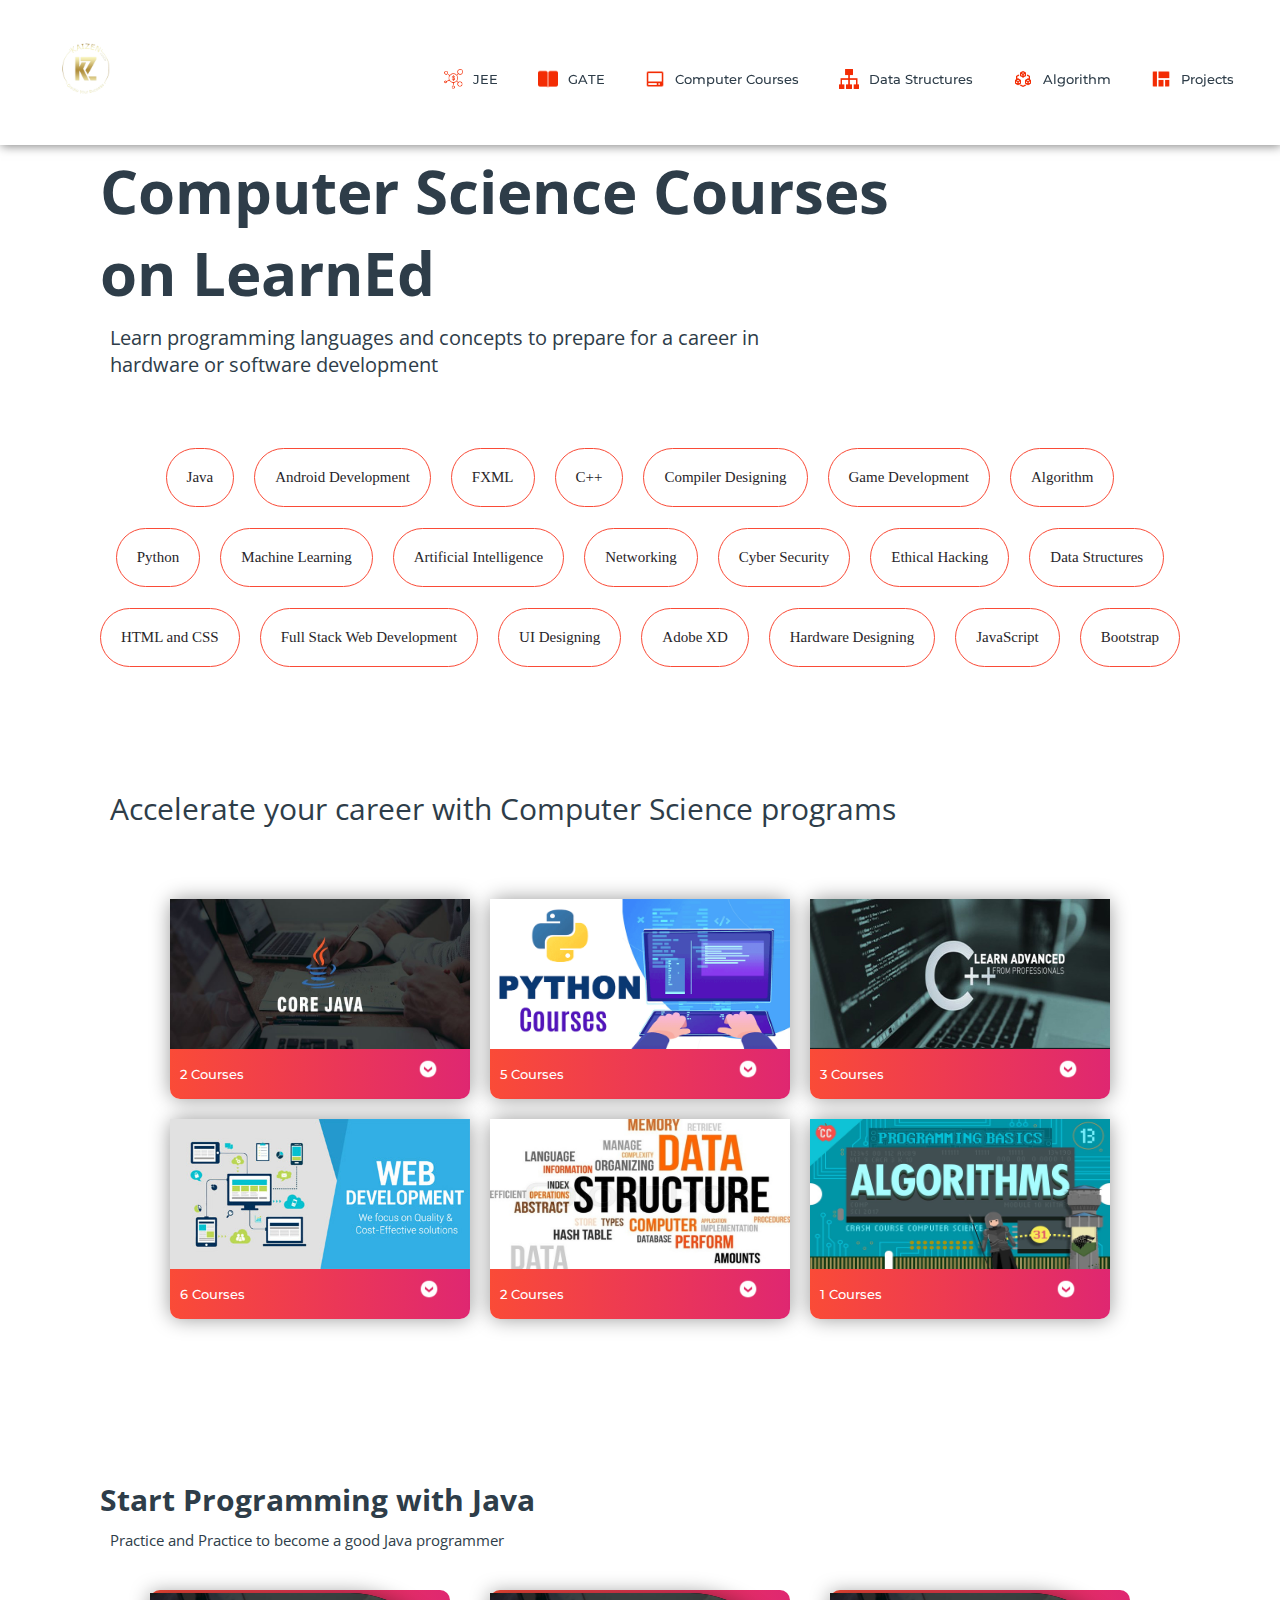
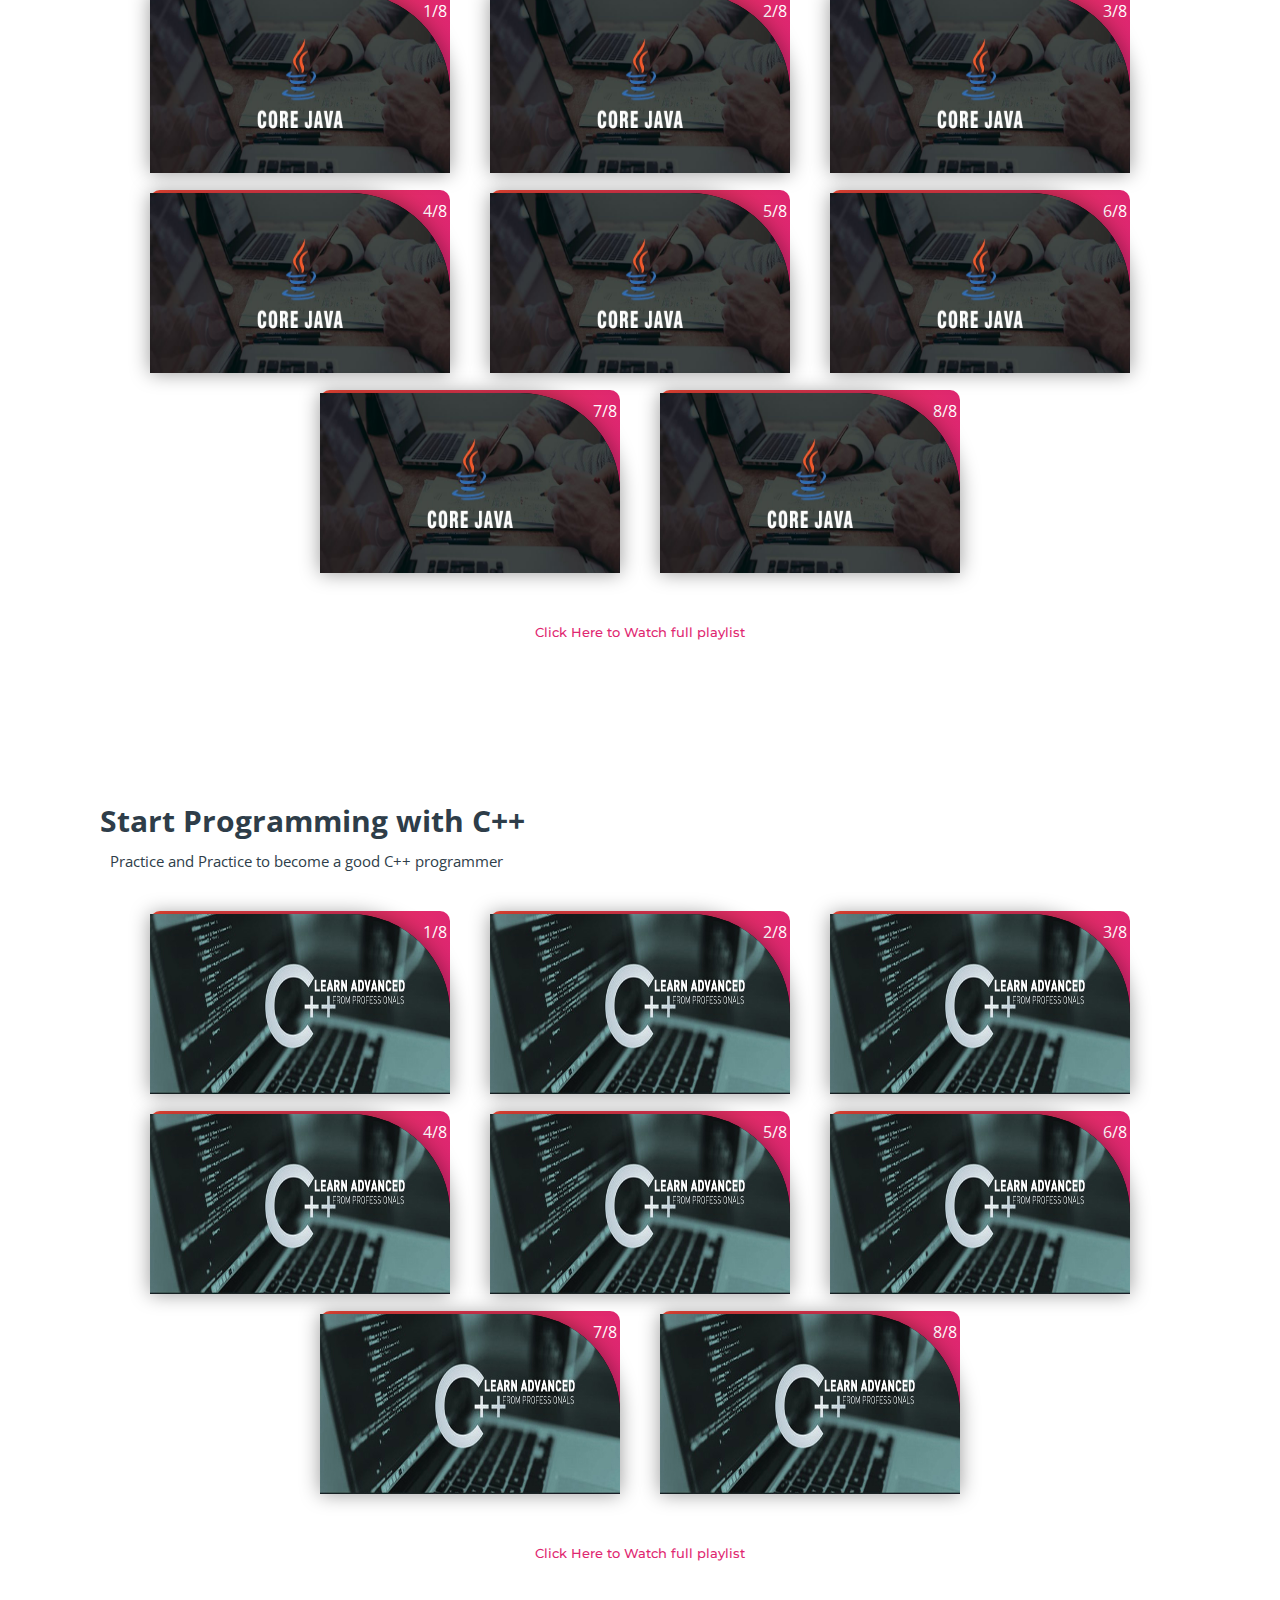
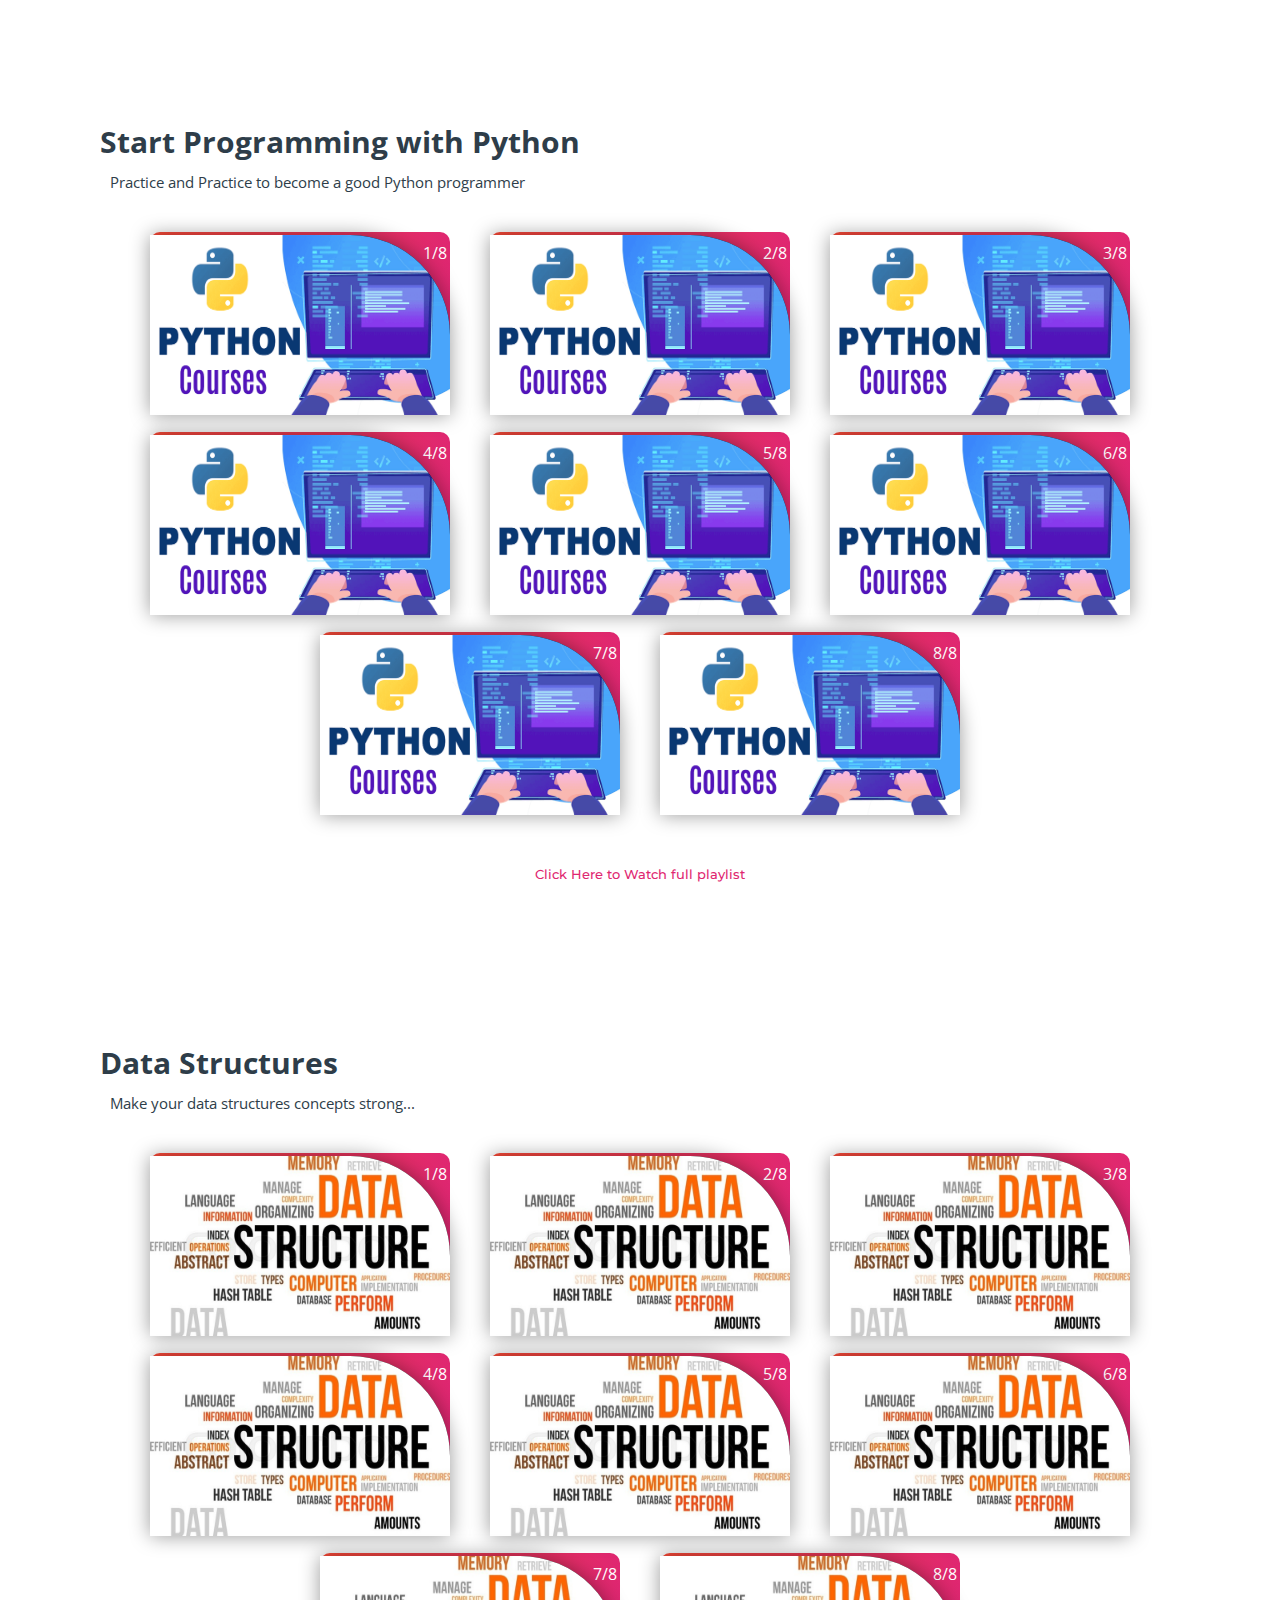
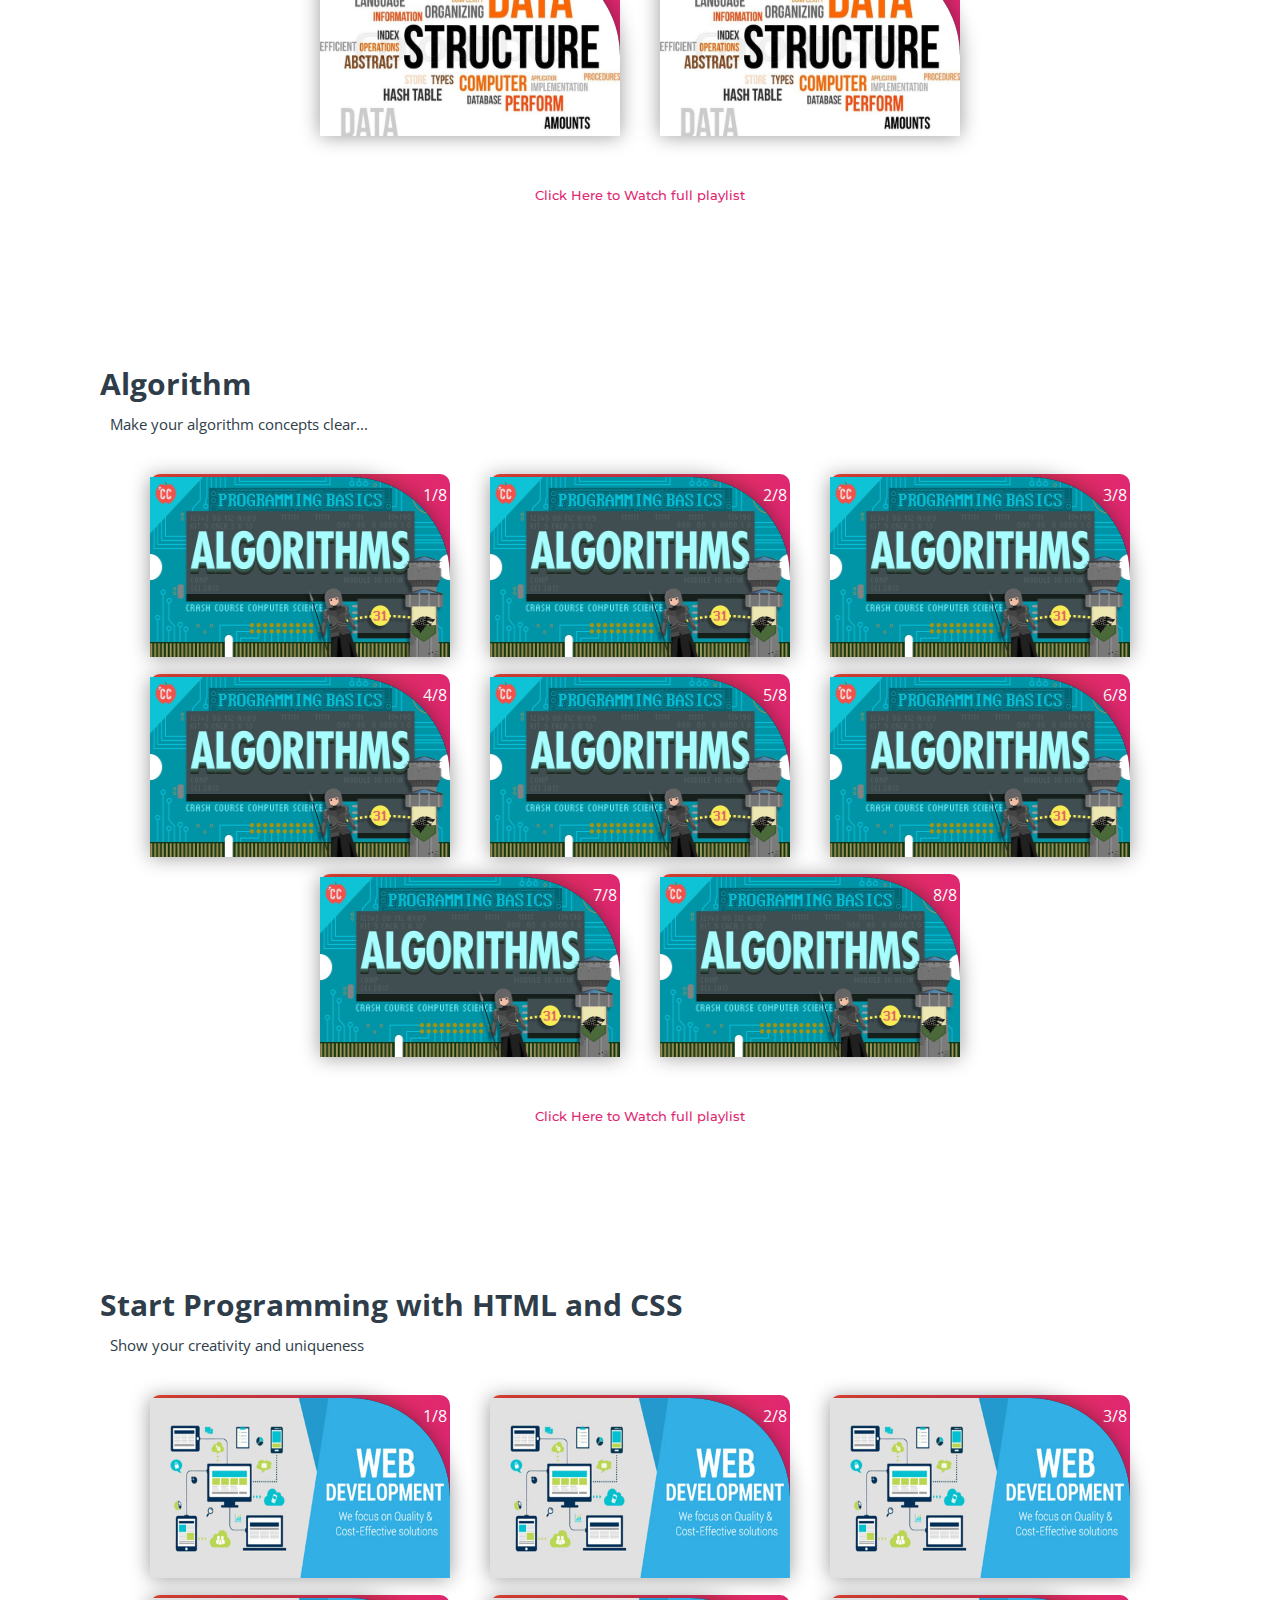
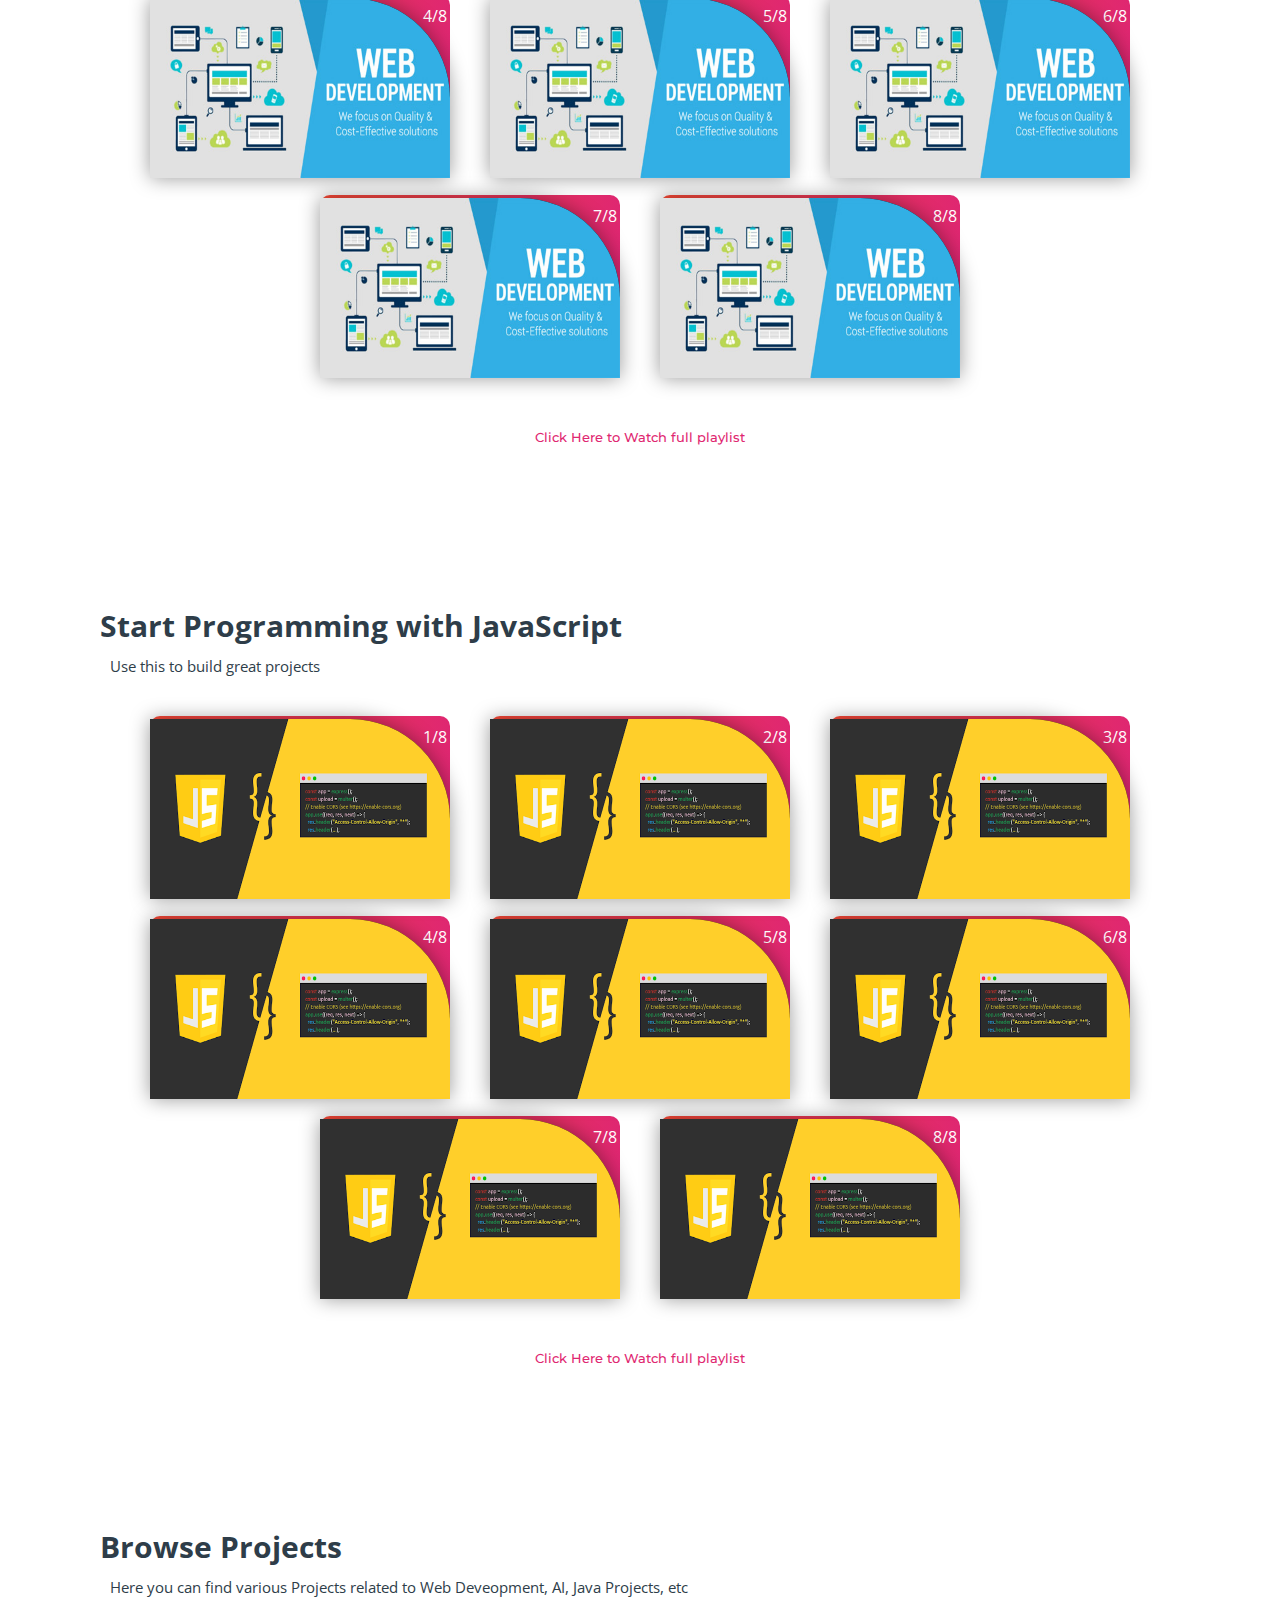
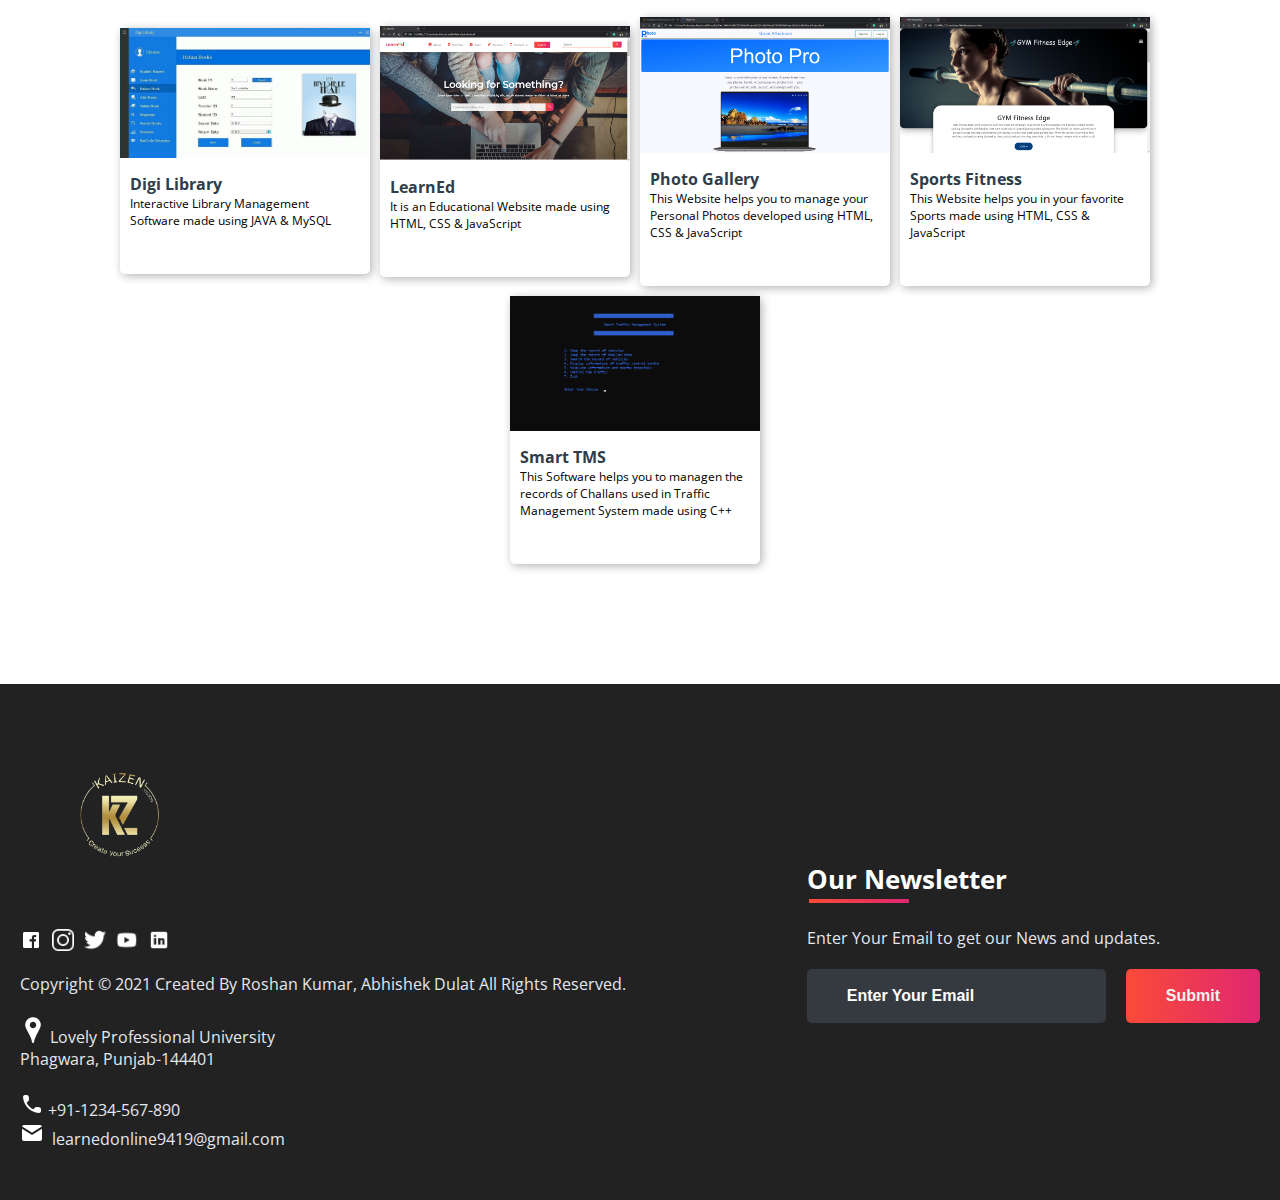
==== subjects/computer_courses.html @ 7136ec84 "initial commit" ====
<!DOCTYPE html>
<html>
<head>
	<link rel="shortcut icon" type="png" href="../images/icon/favicon.png">
	<title>Computer Science Courses on LearnEd</title>
	<link rel="stylesheet" type="text/css" href="subjects.css">
	<script type="text/javascript" src="../script.js"></script>
</head>
<body>
	
<!-- NAVIGATION -->
	<header>
		<div class="nav" id="nav">
			<div id="learned-logo">
			<a href="../index.html"><img src="../images/icon/logo.png" style="width: 120px;"></a></div>
			<div class="switch-tab" id="switch-tab" onclick="switchTAB()"><img src="../images/icon/menu.png"></div>
			<ul id="list-switch">
				<li><a href="jee.html"><img src="../images/courses/d1.png" class="icon">JEE</a></li>
				<li><a href="gate.html"><img src="../images/courses/paper.png" class="icon">GATE</a></li>
				<li><a href="#"><img src="../images/courses/computer.png" class="icon">Computer Courses</a></li>
				<li><a href="#data"><img src="../images/courses/data.png" class="icon">Data Structures</a></li>
				<li><a href="#algo"><img src="../images/courses/algo.png" class="icon">Algorithm</a></li>
				<li><a href="#projects"><img src="../images/courses/projects.png" class="icon">Projects</a></li>
			</ul>
			<div class="search" id="search-switch">
				<input type="search" placeholder="Search" class="srch"><button id="srchbtn"><img src="../images/icon/search.png"></button>
			</div>
		</div>
	</header>
	

<!-- MAIN Heading of Page -->
	<div class="title">
		<span>Computer Science Courses<br>on LearnEd</span>
		<div class="shortdesc">
			<p>Learn programming languages and concepts to prepare for a career in<br>hardware or software development</p>
		</div>
	</div>


<!-- Some KeyWords related to Topic -->
	<div class="course">
		<div class="cbox">
		<div class="det"><a href="#java">Java</a></div>
		<div class="det"><a href="https://developer.android.com/">Android Development</a></div>
		<div class="det"><a href="https://docs.oracle.com/javafx/2/get_started/fxml_tutorial.htm">FXML</a></div>
		<div class="det"><a href="#c++">C++</a></div>
		<div class="det"><a href="https://www.geeksforgeeks.org/introduction-of-compiler-design/">Compiler Designing</a></div>
		<div class="det"><a href="https://www.coursera.org/specializations/game-design-and-development">Game Development</a></div>
		<div class="det"><a href="#algo">Algorithm</a></div>
		</div>
		<div class="cbox">
		<div class="det"><a href="#python">Python</a></div>
		<div class="det"><a href="https://www.coursera.org/learn/machine-learning">Machine Learning</a></div>
		<div class="det"><a href="https://en.wikipedia.org/wiki/Artificial_intelligence">Artificial Intelligence</a></div>
		<div class="det"><a href="https://en.wikipedia.org/wiki/Network">Networking</a></div>
		<div class="det"><a href="https://www.kaspersky.co.in/resource-center/definitions/what-is-cyber-security">Cyber Security</a></div>
		<div class="det"><a href="https://www.eccouncil.org/ethical-hacking/">Ethical Hacking</a></div>
		<div class="det"><a href="#data">Data Structures</a></div>
		</div>
		<div class="cbox">
		<div class="det"><a href="#html_css">HTML and CSS</a></div>
		<div class="det"><a href="https://www.udacity.com/course/full-stack-web-developer-nanodegree--nd0044">Full Stack Web Development</a></div>
		<div class="det"><a href="https://uxplanet.org/what-is-ui-vs-ux-design-and-the-difference-d9113f6612de?gi=6d9d13f4cc95">UI Designing</a></div>
		<div class="det"><a href="https://www.adobe.com/in/products/xd.html">Adobe XD</a></div>
		<div class="det"><a href="https://www.sciencedirect.com/topics/computer-science/hardware-design">Hardware Designing</a></div>
		<div class="det"><a href="#javascript">JavaScript</a></div>
		<div class="det"><a href="#html_css">Bootstrap</a></div>
		</div>
	</div>


<!-- Courses Available -->
	<div class="inbt">
		Accelerate your career with Computer Science programs
	</div>

	<div class="ccard">
	<center>
		<div class="ccardbox">
			<div class="dcard">
				<div class="fpart"><img src="../images/courses/java-course.jpg"></div>
				<a href="#java"><div class="spart">2 Courses <img src="../images/icon/dropdown.png"></div></a>
			</div>
			<div class="dcard">
				<div class="fpart"><img src="../images/courses/python-course.png"></div>
				<a href="#python"><div class="spart">5 Courses <img src="../images/icon/dropdown.png"></div></a>
			</div>
			<div class="dcard">
				<div class="fpart"><img src="../images/courses/c-course.jpg"></div>
				<a href="#c++"><div class="spart">3 Courses <img src="../images/icon/dropdown.png"></div></a>
			</div>
		</div>
		<div class="ccardbox">
			<div class="dcard">
				<div class="fpart"><img src="../images/courses/web-course.jpg"></div>
				<a href="#html_css"><div class="spart">6 Courses <img src="../images/icon/dropdown.png"></div></a>
			</div>
			<div class="dcard">
				<div class="fpart"><img src="../images/courses/data-course.jpg"></div>
				<a href="#data"><div class="spart">2 Courses <img src="../images/icon/dropdown.png"></div></a>
			</div>
			<div class="dcard">
				<div class="fpart"><img src="../images/courses/algo-course.jpg"></div>
				<a href="#algo"><div class="spart">1 Courses <img src="../images/icon/dropdown.png"></div></a>
			</div>
		</div>
	</center>
	</div>


<!-- Videos on JAVA Lectures -->
	<div class="title2" id="java">
		<span>Start Programming with Java</span>
		<div class="shortdesc2">
			<p>Practice and Practice to become a good Java programmer</p>
		</div>
	</div>
	
	<center>
		<div class="ccardbox2">
			<div class="dcard2"><span class="tag" >1/8</span>
				<div class="fpart2">
					<img src="../images/courses/java-course.jpg">
					<iframe src="https://www.youtube.com/embed/IsLyduxZ9sc" frameborder="0" allow="accelerometer; autoplay; encrypted-media; gyroscope; picture-in-picture" allowfullscreen></iframe>
				</div>
			</div>
			<div class="dcard2"><span class="tag" >2/8</span>
				<div class="fpart2">
					<img src="../images/courses/java-course.jpg">
					<iframe src="https://www.youtube.com/embed/U_vuESBFEpE" frameborder="0" allow="accelerometer; autoplay; encrypted-media; gyroscope; picture-in-picture" allowfullscreen></iframe>
				</div>
			</div>
			<div class="dcard2"><span class="tag" >3/8</span>
				<div class="fpart2">
					<img src="../images/courses/java-course.jpg">
					<iframe src="https://www.youtube.com/embed/7i8vbPA37y0" frameborder="0" allow="accelerometer; autoplay; encrypted-media; gyroscope; picture-in-picture" allowfullscreen></iframe>
				</div>
			</div>
			<div class="dcard2"><span class="tag" >4/8</span>
				<div class="fpart2">
					<img src="../images/courses/java-course.jpg">
					<iframe src="https://www.youtube.com/embed/FB47F-QIk3k" frameborder="0" allow="accelerometer; autoplay; encrypted-media; gyroscope; picture-in-picture" allowfullscreen></iframe>
				</div>
			</div>
			<div class="dcard2"><span class="tag" >5/8</span>
				<div class="fpart2">
					<img src="../images/courses/java-course.jpg">
					<iframe src="https://www.youtube.com/embed/8qyVcHJ1Et4" frameborder="0" allow="accelerometer; autoplay; encrypted-media; gyroscope; picture-in-picture" allowfullscreen></iframe>
				</div>
			</div>
			<div class="dcard2"><span class="tag" >6/8</span>
				<div class="fpart2">
					<img src="../images/courses/java-course.jpg">
					<iframe src="https://www.youtube.com/embed/N53Vf8HGd-0" frameborder="0" allow="accelerometer; autoplay; encrypted-media; gyroscope; picture-in-picture" allowfullscreen></iframe>
				</div>
			</div>
			<div class="dcard2"><span class="tag" >7/8</span>
				<div class="fpart2">
					<img src="../images/courses/java-course.jpg">
					<iframe src="https://www.youtube.com/embed/slz2Vc904Qg" frameborder="0" allow="accelerometer; autoplay; encrypted-media; gyroscope; picture-in-picture" allowfullscreen></iframe>
				</div>
			</div>
			<div class="dcard2"><span class="tag" >8/8</span>
				<div class="fpart2">
					<img src="../images/courses/java-course.jpg">
					<iframe src="https://www.youtube.com/embed/Q0NVRQP1Z5g" frameborder="0" allow="accelerometer; autoplay; encrypted-media; gyroscope; picture-in-picture" allowfullscreen></iframe>
				</div>
			</div>
		</div>
	</center>
	<br><br>
	<div class="click-me">
		<a href="https://www.youtube.com/watch?v=IsLyduxZ9sc&list=PLX9Zi6XTqOKQ7TdRz0QynGIKuMV9Q2H8E" target="_blank">Click Here to Watch full playlist</a>
	</div>

<!-- Videos on C++ Lectures -->

	<div class="title2" id="c++">
		<span>Start Programming with C++</span>
		<div class="shortdesc2">
			<p>Practice and Practice to become a good C++ programmer</p>
		</div>
	</div>
	<center>
		<div class="ccardbox2">
			<div class="dcard2"><span class="tag" >1/8</span>
				<div class="fpart2"><img src="../images/courses/c-course.jpg">
					<iframe src="https://www.youtube.com/embed/Iuo9PpGE04Y" frameborder="0" allow="accelerometer; autoplay; encrypted-media; gyroscope; picture-in-picture" allowfullscreen></iframe>
				</div>
			</div>
			<div class="dcard2"><span class="tag" >2/8</span>
				<div class="fpart2"><img src="../images/courses/c-course.jpg">
					<iframe src="https://www.youtube.com/embed/52dHKRD7cdg" frameborder="0" allow="accelerometer; autoplay; encrypted-media; gyroscope; picture-in-picture" allowfullscreen></iframe>
				</div>
			</div>
			<div class="dcard2"><span class="tag" >3/8</span>
				<div class="fpart2"><img src="../images/courses/c-course.jpg">
					<iframe src="https://www.youtube.com/embed/Iuo9PpGE04Y" frameborder="0" allow="accelerometer; autoplay; encrypted-media; gyroscope; picture-in-picture" allowfullscreen></iframe>
				</div>
			</div>
			<div class="dcard2"><span class="tag" >4/8</span>
				<div class="fpart2"><img src="../images/courses/c-course.jpg">
					<iframe src="https://www.youtube.com/embed/Iuo9PpGE04Y" frameborder="0" allow="accelerometer; autoplay; encrypted-media; gyroscope; picture-in-picture" allowfullscreen></iframe>
				</div>
			</div>
		
			<div class="dcard2"><span class="tag" >5/8</span>
				<div class="fpart2"><img src="../images/courses/c-course.jpg">
					<iframe src="https://www.youtube.com/embed/Iuo9PpGE04Y" frameborder="0" allow="accelerometer; autoplay; encrypted-media; gyroscope; picture-in-picture" allowfullscreen></iframe>
				</div>
			</div>
			<div class="dcard2"><span class="tag" >6/8</span>
				<div class="fpart2"><img src="../images/courses/c-course.jpg">
					<iframe src="https://www.youtube.com/embed/Iuo9PpGE04Y" frameborder="0" allow="accelerometer; autoplay; encrypted-media; gyroscope; picture-in-picture" allowfullscreen></iframe>
				</div>
			</div>
			<div class="dcard2"><span class="tag" >7/8</span>
				<div class="fpart2"><img src="../images/courses/c-course.jpg">
					<iframe src="https://www.youtube.com/embed/Iuo9PpGE04Y" frameborder="0" allow="accelerometer; autoplay; encrypted-media; gyroscope; picture-in-picture" allowfullscreen></iframe>
				</div>
			</div>
			<div class="dcard2"><span class="tag" >8/8</span>
				<div class="fpart2"><img src="../images/courses/c-course.jpg">
					<iframe src="https://www.youtube.com/embed/Iuo9PpGE04Y" frameborder="0" allow="accelerometer; autoplay; encrypted-media; gyroscope; picture-in-picture" allowfullscreen></iframe>
				</div>
			</div>
		</div>
	</center>
<br><br>
	<div class="click-me">
		<a href="https://www.youtube.com/watch?v=Iuo9PpGE04Y&feature=youtu.be" target="_blank">Click Here to Watch full playlist</a>
	</div>

<!-- Videos on PYTHON Lectures -->

	<div class="title2" id="python">
		<span>Start Programming with Python</span>
		<div class="shortdesc2">
			<p>Practice and Practice to become a good Python programmer</p>
		</div>
	</div>
	<center>
		<div class="ccardbox2">
			<div class="dcard2"><span class="tag" >1/8</span>
				<div class="fpart2"><img src="../images/courses/python-course.png">
					<iframe src="https://www.youtube.com/embed/QXeEoD0pB3E" frameborder="0" allow="accelerometer; autoplay; encrypted-media; gyroscope; picture-in-picture" allowfullscreen></iframe>
				</div>
			</div>
			<div class="dcard2"><span class="tag" >2/8</span>
				<div class="fpart2"><img src="../images/courses/python-course.png">
					<iframe src="https://www.youtube.com/embed/QXeEoD0pB3E" frameborder="0" allow="accelerometer; autoplay; encrypted-media; gyroscope; picture-in-picture" allowfullscreen></iframe>
				</div>
			</div>
			<div class="dcard2"><span class="tag" >3/8</span>
				<div class="fpart2"><img src="../images/courses/python-course.png">
					<iframe src="https://www.youtube.com/embed/QXeEoD0pB3E" frameborder="0" allow="accelerometer; autoplay; encrypted-media; gyroscope; picture-in-picture" allowfullscreen></iframe>
				</div>
			</div>
			<div class="dcard2"><span class="tag" >4/8</span>
				<div class="fpart2"><img src="../images/courses/python-course.png">
					<iframe src="https://www.youtube.com/embed/QXeEoD0pB3E" frameborder="0" allow="accelerometer; autoplay; encrypted-media; gyroscope; picture-in-picture" allowfullscreen></iframe>
				</div>
			</div>
		
			<div class="dcard2"><span class="tag" >5/8</span>
				<div class="fpart2"><img src="../images/courses/python-course.png">
					<iframe src="https://www.youtube.com/embed/QXeEoD0pB3E" frameborder="0" allow="accelerometer; autoplay; encrypted-media; gyroscope; picture-in-picture" allowfullscreen></iframe>
				</div>
			</div>
			<div class="dcard2"><span class="tag" >6/8</span>
				<div class="fpart2"><img src="../images/courses/python-course.png">
					<iframe src="https://www.youtube.com/embed/QXeEoD0pB3E" frameborder="0" allow="accelerometer; autoplay; encrypted-media; gyroscope; picture-in-picture" allowfullscreen></iframe>
				</div>
			</div>
			<div class="dcard2"><span class="tag" >7/8</span>
				<div class="fpart2"><img src="../images/courses/python-course.png">
					<iframe src="https://www.youtube.com/embed/QXeEoD0pB3E" frameborder="0" allow="accelerometer; autoplay; encrypted-media; gyroscope; picture-in-picture" allowfullscreen></iframe>
				</div>
			</div>
			<div class="dcard2"><span class="tag" >8/8</span>
				<div class="fpart2"><img src="../images/courses/python-course.png">
					<iframe src="https://www.youtube.com/embed/QXeEoD0pB3E" frameborder="0" allow="accelerometer; autoplay; encrypted-media; gyroscope; picture-in-picture" allowfullscreen></iframe>
				</div>
			</div>
		</div>
	</center>

<br><br>
	<div class="click-me">
		<a href="https://youtu.be/QXeEoD0pB3E" target="_blank">Click Here to Watch full playlist</a>
	</div>
<!-- Videos on DATA STRUCTURES Lectures -->

	<div class="title2" id="data">
		<span>Data Structures</span>
		<div class="shortdesc2">
			<p>Make your data structures concepts strong...</p>
		</div>
	</div>
	<center>
		<div class="ccardbox2">
			<div class="dcard2"><span class="tag" >1/8</span>
				<div class="fpart2"><img src="../images/courses/data-course.jpg">
					<iframe src="https://www.youtube.com/embed/Db9ZYbJONHc" frameborder="0" allow="accelerometer; autoplay; encrypted-media; gyroscope; picture-in-picture" allowfullscreen></iframe>
				</div>
			</div>
			<div class="dcard2"><span class="tag" >2/8</span>
				<div class="fpart2"><img src="../images/courses/data-course.jpg">
					<iframe src="https://www.youtube.com/embed/Db9ZYbJONHc" frameborder="0" allow="accelerometer; autoplay; encrypted-media; gyroscope; picture-in-picture" allowfullscreen></iframe>
				</div>
			</div>
			<div class="dcard2"><span class="tag" >3/8</span>
				<div class="fpart2"><img src="../images/courses/data-course.jpg">
					<iframe src="https://www.youtube.com/embed/Db9ZYbJONHc" frameborder="0" allow="accelerometer; autoplay; encrypted-media; gyroscope; picture-in-picture" allowfullscreen></iframe>
				</div>
			</div>
			<div class="dcard2"><span class="tag" >4/8</span>
				<div class="fpart2"><img src="../images/courses/data-course.jpg">
					<iframe src="https://www.youtube.com/embed/Db9ZYbJONHc" frameborder="0" allow="accelerometer; autoplay; encrypted-media; gyroscope; picture-in-picture" allowfullscreen></iframe>
				</div>
			</div>
		
			<div class="dcard2"><span class="tag" >5/8</span>
				<div class="fpart2"><img src="../images/courses/data-course.jpg">
					<iframe src="https://www.youtube.com/embed/Db9ZYbJONHc" frameborder="0" allow="accelerometer; autoplay; encrypted-media; gyroscope; picture-in-picture" allowfullscreen></iframe>
				</div>
			</div>
			<div class="dcard2"><span class="tag" >6/8</span>
				<div class="fpart2"><img src="../images/courses/data-course.jpg">
					<iframe src="https://www.youtube.com/embed/Db9ZYbJONHc" frameborder="0" allow="accelerometer; autoplay; encrypted-media; gyroscope; picture-in-picture" allowfullscreen></iframe>
				</div>
			</div>
			<div class="dcard2"><span class="tag" >7/8</span>
				<div class="fpart2"><img src="../images/courses/data-course.jpg">
					<iframe src="https://www.youtube.com/embed/Db9ZYbJONHc" frameborder="0" allow="accelerometer; autoplay; encrypted-media; gyroscope; picture-in-picture" allowfullscreen></iframe>
				</div>
			</div>
			<div class="dcard2"><span class="tag" >8/8</span>
				<div class="fpart2"><img src="../images/courses/data-course.jpg">
					<iframe src="https://www.youtube.com/embed/Db9ZYbJONHc" frameborder="0" allow="accelerometer; autoplay; encrypted-media; gyroscope; picture-in-picture" allowfullscreen></iframe>
				</div>
			</div>
		</div>
	</center>
<br><br>
	<div class="click-me">
		<a href="https://www.youtube.com/watch?v=Db9ZYbJONHc" target="_blank">Click Here to Watch full playlist</a>
	</div>

<!-- Videos on ALGORITHM Lectures -->

	<div class="title2" id="algo">
		<span>Algorithm</span>
		<div class="shortdesc2">
			<p>Make your algorithm concepts clear...</p>
		</div>
	</div>
	<center>
		<div class="ccardbox2">
			<div class="dcard2"><span class="tag" >1/8</span>
				<div class="fpart2"><img src="../images/courses/algo-course.jpg">
					<iframe src="https://www.youtube.com/embed/0IAPZzGSbME" frameborder="0" allow="accelerometer; autoplay; encrypted-media; gyroscope; picture-in-picture" allowfullscreen></iframe>
				</div>
			</div>
			<div class="dcard2"><span class="tag" >2/8</span>
				<div class="fpart2"><img src="../images/courses/algo-course.jpg">
					<iframe src="https://www.youtube.com/embed/0IAPZzGSbME" frameborder="0" allow="accelerometer; autoplay; encrypted-media; gyroscope; picture-in-picture" allowfullscreen></iframe>
				</div>
			</div>
			<div class="dcard2"><span class="tag" >3/8</span>
				<div class="fpart2"><img src="../images/courses/algo-course.jpg">
					<iframe src="https://www.youtube.com/embed/0IAPZzGSbME" frameborder="0" allow="accelerometer; autoplay; encrypted-media; gyroscope; picture-in-picture" allowfullscreen></iframe>
				</div>
			</div>
			<div class="dcard2"><span class="tag" >4/8</span>
				<div class="fpart2"><img src="../images/courses/algo-course.jpg">
					<iframe src="https://www.youtube.com/embed/0IAPZzGSbME" frameborder="0" allow="accelerometer; autoplay; encrypted-media; gyroscope; picture-in-picture" allowfullscreen></iframe>
				</div>
			</div>
		
			<div class="dcard2"><span class="tag" >5/8</span>
				<div class="fpart2"><img src="../images/courses/algo-course.jpg">
					<iframe src="https://www.youtube.com/embed/0IAPZzGSbME" frameborder="0" allow="accelerometer; autoplay; encrypted-media; gyroscope; picture-in-picture" allowfullscreen></iframe>
				</div>
			</div>
			<div class="dcard2"><span class="tag" >6/8</span>
				<div class="fpart2"><img src="../images/courses/algo-course.jpg">
					<iframe src="https://www.youtube.com/embed/0IAPZzGSbME" frameborder="0" allow="accelerometer; autoplay; encrypted-media; gyroscope; picture-in-picture" allowfullscreen></iframe>
				</div>
			</div>
			<div class="dcard2"><span class="tag" >7/8</span>
				<div class="fpart2"><img src="../images/courses/algo-course.jpg">
					<iframe src="https://www.youtube.com/embed/0IAPZzGSbME" frameborder="0" allow="accelerometer; autoplay; encrypted-media; gyroscope; picture-in-picture" allowfullscreen></iframe>
				</div>
			</div>
			<div class="dcard2"><span class="tag" >8/8</span>
				<div class="fpart2"><img src="../images/courses/algo-course.jpg">
					<iframe src="https://www.youtube.com/embed/0IAPZzGSbME" frameborder="0" allow="accelerometer; autoplay; encrypted-media; gyroscope; picture-in-picture" allowfullscreen></iframe>
				</div>
			</div>
		</div>
	</center>
<br><br>
	<div class="click-me">
		<a href="https://www.youtube.com/watch?v=0IAPZzGSbME" target="_blank">Click Here to Watch full playlist</a>
	</div>

<!-- Videos on HTML and CSS Lectures -->

	<div class="title2" id="html_css">
		<span>Start Programming with HTML and CSS</span>
		<div class="shortdesc2">
			<p>Show your creativity and uniqueness</p>
		</div>
	</div>
	<center>
		<div class="ccardbox2">
			<div class="dcard2"><span class="tag" >1/8</span>
				<div class="fpart2"><img src="../images/courses/web-course.jpg">
					<iframe src="https://www.youtube.com/embed/TKYsuU86-DQ" frameborder="0" allow="accelerometer; autoplay; encrypted-media; gyroscope; picture-in-picture" allowfullscreen></iframe>
				</div>
			</div>
			<div class="dcard2"><span class="tag" >2/8</span>
				<div class="fpart2"><img src="../images/courses/web-course.jpg">
					<iframe src="https://www.youtube.com/embed/TKYsuU86-DQ" frameborder="0" allow="accelerometer; autoplay; encrypted-media; gyroscope; picture-in-picture" allowfullscreen></iframe>
				</div>
			</div>
			<div class="dcard2"><span class="tag" >3/8</span>
				<div class="fpart2"><img src="../images/courses/web-course.jpg">
					<iframe src="https://www.youtube.com/embed/TKYsuU86-DQ" frameborder="0" allow="accelerometer; autoplay; encrypted-media; gyroscope; picture-in-picture" allowfullscreen></iframe>
				</div>
			</div>
			<div class="dcard2"><span class="tag" >4/8</span>
				<div class="fpart2"><img src="../images/courses/web-course.jpg">
					<iframe src="https://www.youtube.com/embed/TKYsuU86-DQ" frameborder="0" allow="accelerometer; autoplay; encrypted-media; gyroscope; picture-in-picture" allowfullscreen></iframe>
				</div>
			</div>
		
			<div class="dcard2"><span class="tag" >5/8</span>
				<div class="fpart2"><img src="../images/courses/web-course.jpg">
					<iframe src="https://www.youtube.com/embed/TKYsuU86-DQ" frameborder="0" allow="accelerometer; autoplay; encrypted-media; gyroscope; picture-in-picture" allowfullscreen></iframe>
				</div>
			</div>
			<div class="dcard2"><span class="tag" >6/8</span>
				<div class="fpart2"><img src="../images/courses/web-course.jpg">
					<iframe src="https://www.youtube.com/embed/TKYsuU86-DQ" frameborder="0" allow="accelerometer; autoplay; encrypted-media; gyroscope; picture-in-picture" allowfullscreen></iframe>
				</div>
			</div>
			<div class="dcard2"><span class="tag" >7/8</span>
				<div class="fpart2"><img src="../images/courses/web-course.jpg">
					<iframe src="https://www.youtube.com/embed/TKYsuU86-DQ" frameborder="0" allow="accelerometer; autoplay; encrypted-media; gyroscope; picture-in-picture" allowfullscreen></iframe>
				</div>
			</div>
			<div class="dcard2"><span class="tag" >8/8</span>
				<div class="fpart2"><img src="../images/courses/web-course.jpg">
					<iframe src="https://www.youtube.com/embed/TKYsuU86-DQ" frameborder="0" allow="accelerometer; autoplay; encrypted-media; gyroscope; picture-in-picture" allowfullscreen></iframe>
				</div>
			</div>
		</div>
	</center>

<br><br>
	<div class="click-me">
		<a href="https://www.youtube.com/watch?v=TKYsuU86-DQ" target="_blank">Click Here to Watch full playlist</a>
	</div>
<!-- Videos on JAVASCRIPT Lectures -->

	<div class="title2" id="javascript">
		<span>Start Programming with JavaScript</span>
		<div class="shortdesc2">
			<p>Use this to build great projects</p>
		</div>
	</div>
	<center>
		<div class="ccardbox2">
			<div class="dcard2"><span class="tag" >1/8</span>
				<div class="fpart2"><img src="../images/courses/javascript-course.jpg">
					<iframe src="https://www.youtube.com/embed/uDwSnnhl1Ng" frameborder="0" allow="accelerometer; autoplay; encrypted-media; gyroscope; picture-in-picture" allowfullscreen></iframe>
				</div>
			</div>
			<div class="dcard2"><span class="tag" >2/8</span>
				<div class="fpart2"><img src="../images/courses/javascript-course.jpg">
					<iframe src="https://www.youtube.com/embed/uDwSnnhl1Ng" frameborder="0" allow="accelerometer; autoplay; encrypted-media; gyroscope; picture-in-picture" allowfullscreen></iframe>
				</div>
			</div>
			<div class="dcard2"><span class="tag" >3/8</span>
				<div class="fpart2"><img src="../images/courses/javascript-course.jpg">
					<iframe src="https://www.youtube.com/embed/uDwSnnhl1Ng" frameborder="0" allow="accelerometer; autoplay; encrypted-media; gyroscope; picture-in-picture" allowfullscreen></iframe>
				</div>
			</div>
			<div class="dcard2"><span class="tag" >4/8</span>
				<div class="fpart2"><img src="../images/courses/javascript-course.jpg">
					<iframe src="https://www.youtube.com/embed/uDwSnnhl1Ng" frameborder="0" allow="accelerometer; autoplay; encrypted-media; gyroscope; picture-in-picture" allowfullscreen></iframe>
				</div>
			</div>
		
			<div class="dcard2"><span class="tag" >5/8</span>
				<div class="fpart2"><img src="../images/courses/javascript-course.jpg">
					<iframe src="https://www.youtube.com/embed/uDwSnnhl1Ng" frameborder="0" allow="accelerometer; autoplay; encrypted-media; gyroscope; picture-in-picture" allowfullscreen></iframe>
				</div>
			</div>
			<div class="dcard2"><span class="tag" >6/8</span>
				<div class="fpart2"><img src="../images/courses/javascript-course.jpg">
					<iframe src="https://www.youtube.com/embed/uDwSnnhl1Ng" frameborder="0" allow="accelerometer; autoplay; encrypted-media; gyroscope; picture-in-picture" allowfullscreen></iframe>
				</div>
			</div>
			<div class="dcard2"><span class="tag" >7/8</span>
				<div class="fpart2"><img src="../images/courses/javascript-course.jpg">
					<iframe src="https://www.youtube.com/embed/uDwSnnhl1Ng" frameborder="0" allow="accelerometer; autoplay; encrypted-media; gyroscope; picture-in-picture" allowfullscreen></iframe>
				</div>
			</div>
			<div class="dcard2"><span class="tag" >8/8</span>
				<div class="fpart2"><img src="../images/courses/javascript-course.jpg">
					<iframe src="https://www.youtube.com/embed/uDwSnnhl1Ng" frameborder="0" allow="accelerometer; autoplay; encrypted-media; gyroscope; picture-in-picture" allowfullscreen></iframe>
				</div>
			</div>
		</div>
	</center>
<br><br>
	<div class="click-me">
		<a href="https://www.youtube.com/watch?v=uDwSnnhl1Ng" target="_blank">Click Here to Watch full playlist</a>
	</div>

<!-- PROJECTS -->
	<div class="title2" id="projects">
		<span>Browse Projects</span>
		<div class="shortdesc2">
			<p>Here you can find various Projects related to Web Deveopment, AI, Java Projects, etc</p>
		</div>
	</div>
	<div class="project-panel">
		<div class="project-card">
			<img src="../images/projects/p1.jpg">
			<div class="info">
				<h4>Digi Library</h4><p>Interactive Library Management Software made using JAVA & MySQL</p>
				<div class="download"><a href="https://github.com/roshan9419" target="_blank">Download</a></div>	
			</div>
		</div>
		<div class="project-card">
			<img src="../images/projects/p2.jpg">
			<div class="info">
				<h4>LearnEd</h4><p>It is an Educational Website made using HTML, CSS & JavaScript</p>
				<div class="download"><a href="https://github.com/roshan9419" target="_blank">Download</a></div>
			</div>
		</div>
		<div class="project-card">
			<img src="../images/projects/p3.jpg">
			<div class="info">
				<h4>Photo Gallery</h4><p>This Website helps you to manage your Personal Photos developed using HTML, CSS & JavaScript</p>
				<div class="download"><a href="https://github.com/roshan9419" target="_blank">Download</a></div>
			</div>
		</div>
		<div class="project-card">
			<img src="../images/projects/p4.jpg">
			<div class="info">
				<h4>Sports Fitness</h4><p>This Website helps you in your favorite Sports made using HTML, CSS & JavaScript</p>
				<div class="download"><a href="https://github.com/roshan9419" target="_blank">Download</a></div>
			</div>
		</div>
		<div class="project-card">
			<img src="../images/projects/p5.jpg">
			<div class="info">
				<h4>Smart TMS</h4><p>This Software helps you to managen the records of Challans used in Traffic Management System made using C++</p>
				<div class="download"><a href="https://github.com/roshan9419/smart_traffic" target="_blank">Download</a></div>
			</div>
		</div>

	</div>

<br><br><br><br><br>

<!-- FOOTER -->
<footer>
	<div class="footer-container">
		<div class="left-col">
			<img src="../images/icon/logo - Copy.png" style="width: 200px;">
			<div class="logo"></div>
			<div class="social-media">
				<a href="#"><img src="../images/icon\fb.png"></a>
				<a href="#"><img src="../images/icon\insta.png"></a>
				<a href="#"><img src="../images/icon\tt.png"></a>
				<a href="#"><img src="../images/icon\ytube.png"></a>
				<a href="#"><img src="../images/icon\linkedin.png"></a>
			</div><br><br>
			<p class="rights-text">Copyright © 2021 Created By Roshan Kumar, Abhishek Dulat All Rights Reserved.</p>
			<br><p><img src="../images/icon/location.png"> Lovely Professional University<br>Phagwara, Punjab-144401</p><br>
			<p><img src="../images/icon/phone.png"> +91-1234-567-890<br><img src="../images/icon/mail.png">&nbsp; learnedonline9419@gmail.com</p>
		</div>
		<div class="right-col">
			<h1 style="color: #fff">Our Newsletter</h1>
			<div class="border"></div><br>
			<p>Enter Your Email to get our News and updates.</p>
			<form class="newsletter-form">
				<input class="txtb" type="email" placeholder="Enter Your Email">
				<input class="btn" type="submit" value="Submit">
			</form>
		</div>
	</div>
</footer>

</body>
</html>
---- subjects/subjects.css ----
@import url('https://fonts.googleapis.com/css?family=Montserrat:500&display=swap');
@import url('https://fonts.googleapis.com/css?family=Dancing+Script&display=swap');
@import url('https://fonts.googleapis.com/css?family=Open+Sans&display=swap');

* {
	box-sizing: border-box;
	margin: 0;
	padding: 0;
}
html {
	scroll-behavior: smooth;
}
body {
	background: #FFF;
	font-family: 'Open Sans', sans-serif;
}

/*SCROLLBAR Styling*/
::-webkit-scrollbar {
  width: 5px;
}
::-webkit-scrollbar-thumb {
  background: #FA4B37;
  border-radius: 5px;
}
::-webkit-scrollbar-thumb:hover {
  background: #DF2771; 
}

/*NAVIGATION BAR*/
.nav
{
	width: 100%;
	background-color: #fff;
	display: flex;
	flex-wrap: wrap;
	justify-content: space-between;
	align-items: center;
	padding: 20px 2%;
	position: fixed;
	top: 0px;
	z-index: 10;
	box-shadow: 1px 1px 10px rgba(0,0,0,0.5);
}

.nav li, a, button
{
	float: left;
	font-family: "Montserrat", sans-serif;
	font-weight: 500;
	font-size: 13px;
	color: #2E3D49;
	display: block;
	text-decoration: none;
	text-align: center;
}

.nav ul li img {
	width: 20px;
	margin-right: 10px;
	transform: translateY(5px);
	padding-top: 5px;
}

.nav ul li 
{
	list-style: none;
	display: inline-block;
	padding: 0px 20px;
}

.nav ul li a
{
	transition: all 0.3s ease 0s;
}

.nav ul li a:hover
{
	color: #FA4B37;
}

.nav button
{
	padding: 9px 25px;
	background: linear-gradient(to right, #FA4B37, #DF2771);
	color: #fff;
	border: none;
	border-radius: 5px;
	cursor: pointer;
	outline: none;
	transition: all 0.3s ease 0s;
}
#srchbtn {
	padding: 9px 20px;
}
#srchbtn img {
	width: 15px;
	filter: brightness(100);
}
.nav button:hover
{
	opacity: .9;
}
.nav .search
{
	float: right;
}
.nav .search .srch
{
	font-size: 13px;
	width: 300px;
	border: none;
	outline: none;
	border-bottom: 2px solid #FA4B37;
	padding: 9px;
}
.nav .search button
{
	margin-right: 5px;
	float: right;
	margin-left: 10px;
}
.nav .switch-tab {
	cursor: pointer;
	visibility: hidden;
}
.nav .switch-tab img {
	width: 20px;
}
.nav .check-box {
	cursor: pointer;
	visibility: hidden;
}

/*TITLE*/
.title {
	margin-top: 150px;
	margin-left: 100px;
}
.title span{
	font-weight: 700;
	font-family: 'Open Sans', sans-serif;
	font-size: 60px;
	color: #2E3D49;
}
.title .shortdesc {
	padding: 10px;
	font-family: 'Open Sans', sans-serif;
	font-size: 20px;
	color: #2E3D49;
	margin-bottom: 50px;
}

/*Quick Links*/
.course {
	display: grid;
	justify-content: center;
}

.cbox {
	display: inline-flex;
	flex-wrap: wrap;
	justify-content: center;
}
.cbox .det {
	height: 60px;
	margin: 10px;
	background: #fff;
	cursor: pointer;
	border-radius: 50px;
}
.cbox .det a{
	justify-content: space-around;
	width: 100%;
	padding: 20px;
	border-radius: 50px;
	border: 1px solid #FA4B37;
	font-size: 15px;
	color: #272529;
	font-family: cursive;
	text-decoration: none;
}

.cbox .det a:hover{
	background: linear-gradient(to right, #FA4B37, #DF2771);
	color: white;
}

.inbt {
	padding: 10px;
	font-family: 'Open Sans', sans-serif;
	font-size: 30px;
	color: #2E3D49;
	margin: 100px;
	margin-bottom: 50px;
}

/*COURSES AVAILABLE*/
.ccard {
	display: flex;
	flex-wrap: wrap;
	justify-content: center;
	align-items: center;
}
.ccardbox {
	display: flex;
	flex-wrap: wrap;
	justify-content: center;
}

.dcard {
	margin: 10px;
	width: 300px;
	height: 200px;
	background: linear-gradient(to right, #FA4B37, #DF2771);
	border-radius: 10px;
	box-shadow: 0 0 20px rgba(0,0,0,0.4);
}

.dcard .fpart {
	width: inherit;
	height: 150px;
	color: #000;
	text-align: left;
	overflow: hidden;
}
.dcard .fpart img {
	width: 100%;
	height: 100%;
}

.dcard .spart {
	padding: 10px;
	padding-right: 0px;
	color: #fff;
	text-align: left;
	cursor: pointer;
}
.dcard .spart img {
	width: 20px;
	margin-left: 170px;
	cursor: pointer;
	/* transform: rotate(180deg); */
}

.dcard:hover .fpart img{
	transition: .8s ease;
	transform: scale(1.2);
}

/*Small Titles for  Topics*/
.title2 {
	position: relative;
	padding-top: 150px;
	margin-left: 100px;
}
.title2 span{
	font-weight: 700;
	font-family: 'Open Sans', sans-serif;
	font-size: 30px;
	color: #2E3D49;
}
.title2 .shortdesc2 {
	padding: 10px;
	font-family: 'Open Sans', sans-serif;
	font-size: 15px;
	color: #2E3D49;
	margin-bottom: 10px;
}

/*Videos Section*/
.ccardbox2 {
	display: flex;
	justify-content: center;
	flex-wrap: wrap;
}

.dcard2 {
	margin: 20px;
	width: 300px;
	height: 160px;
	background: linear-gradient(to right, #FA4B37, #DF2771);
	border-radius: 10px;
}
.dcard2:hover .fpart2 img {
	display: none;
}
.dcard2 .fpart2 { 
	width: inherit;
	height: 180px;
	background: #000;
	color: #000;
	text-align: left;
	border-top-right-radius: 100px;
	transform: translateY(-19px);
	box-shadow: 0 0 20px rgba(0,0,0,0.4);
	overflow: hidden;
}
.dcard2 .tag {
	position: relative;
	margin-left: 270px;
	top: 10px;
	color: #fff;
}
.dcard2 .fpart2 img {
	width: 100%;
	height: 100%;
}
.fpart2 iframe {
	height: inherit;
	width: inherit;
}

/*Watch Full Playlist*/
.click-me {
	justify-content: center;
	display: flex;
}
.click-me a {
	color: #DF2771;
	text-decoration: none;
	transition-duration: .5s;
	padding: 10px;
}
.click-me a:hover {
	background: #DF2771;
	color: #fff;
}

/*PROJECTS*/
.project-panel {
	/*background: #000;*/
	display: flex;
	flex-wrap: wrap;
	align-items: center;
	justify-content: center;
}
.project-card {
	width: 250px;
	/*height: 220px;*/
	background: #fff;
	margin-right: 10px;
	margin-bottom: 10px;
	border-radius: 5px;
	cursor: pointer;
	box-shadow: 2px 2px 10px rgba(0,0,0,0.3);
}
.project-card img {
	width: inherit;
	/*height: 140px;*/
}
.project-card:hover {
	transform: scale(1.2);
	transition: .5s ease;
}
.project-card:hover .download a{
	visibility: visible;
}
.project-card .info {
	padding: 10px;
}
.project-card .info h4 {
	color: #2E3D49;
}
.project-card .info p {
	font-size: 12px;
}
.download {
	margin-top: 10px;
	display: flex;
	justify-content: center;
}
.download a{
	padding: 5px 10px;
	color: #DF2771;
	font-size: .8em;
	visibility: hidden;
}
.download:hover a{
	transition: .5s ease;
	background: #DF2771;
	color: #fff;
}


/*Sample Papers*/

.sample {
	display: flex;
	align-items: center;
	flex-wrap: wrap;
	justify-content: space-around;
}
.lastSample {
	margin-bottom: 100px;
}
.sample ul {
	margin: 20px;
}

.sample ul li{
	padding: 28px;
	list-style: none;
}

.sample ul li a {
	color: #FA4B37;
	width: 300px;
	font-size: 20px;
}

/*Footer*/

footer {
	color: #E5E8EF;
	background: #000D;
	padding: 50px 0; 
}

footer .footer-container {
	max-width: 1300px;
	margin: auto;
	padding: 0 20px;
	display: flex;
	justify-content: space-between;
	align-items: center;
	flex-wrap: wrap-reverse;
}

footer .social-media img{
	width: 22px;
}

footer .logo {
	width: 180px;
	color: #fff;
	font-family: 'Montserrat', cursive;
}
footer .social-media{
	margin: 20px 0;
}

footer .social-media a{
	color: #001a21;
	margin-right: 10px;
	font-size: 22px;
	text-decoration: none;
}

footer .right-col h1{
	font-size: 26px;
}
footer .border{
	width: 100px;
	height: 4px;
	background: linear-gradient(to right, #FA4B37, #DF2771);
	margin: 2px;
}

footer .newsletter-form {
	display: flex;
	justify-content: center;
	align-items: center;
	flex-wrap: wrap;
}
footer input::placeholder {
  color: white !important;
}
footer .txtb {
	flex: 1;
	padding: 18px 40px;
	font-size: 16px;
	background: #343A40;
	border: none;
	font-weight: 700;
	outline: none;
	border-radius: 5px;
	min-width: 260px;
	margin-top: 20px;
	color: white;
}

footer .btn {
	margin-top: 20px;
	padding: 18px 40px;
	font-size: 16px;
	color: #f1f1f1;
	background: linear-gradient(to right, #FA4B37, #DF2771);
	border: none;
	font-weight: 700;
	outline: none;
	border-radius: 5px;
	margin-left: 20px;
	cursor: pointer;
	transition: opacity .3s linear;	
}

footer .btn:hover {
	opacity: .7;
}


/*For Responsive Website*/
@media screen and (max-width: 960px) {
	.footer-container {
		max-width: 600px;
	}
	.right-col {
		width: 100%;
		margin-bottom: 60px;
	}
	.left-col {
		width: 100%;
		text-align: center;
	}
	.social-media {
		display: flex;
		justify-content: center;
	}
}

@media screen and (max-width: 700px) {
	footer .btn{
		margin: 0;
		width: 100%;
		margin-top: 20px;
	}
}
@media screen and (max-width: 1366px) {
	.search {
		display: none;
		margin-bottom: 10px;
	}
}

@media screen and (max-width: 1000px) {
	.nav ul, .nav .search {
		display: none;
	}
	.nav #learned-logo {
		transition: 1s ease;
		margin-left: 40%;
		transform: scale(1.5);
	}
	.nav ul li{
		width: 100%;
		margin-bottom: 5px;
	}
	.nav .switch-tab {
		visibility: visible;
	}
	.nav .check-box {
		visibility: visible;
	}
	.search {
		visibility: visible;
		margin: 30px;
		margin-top: 0px;
	}
}
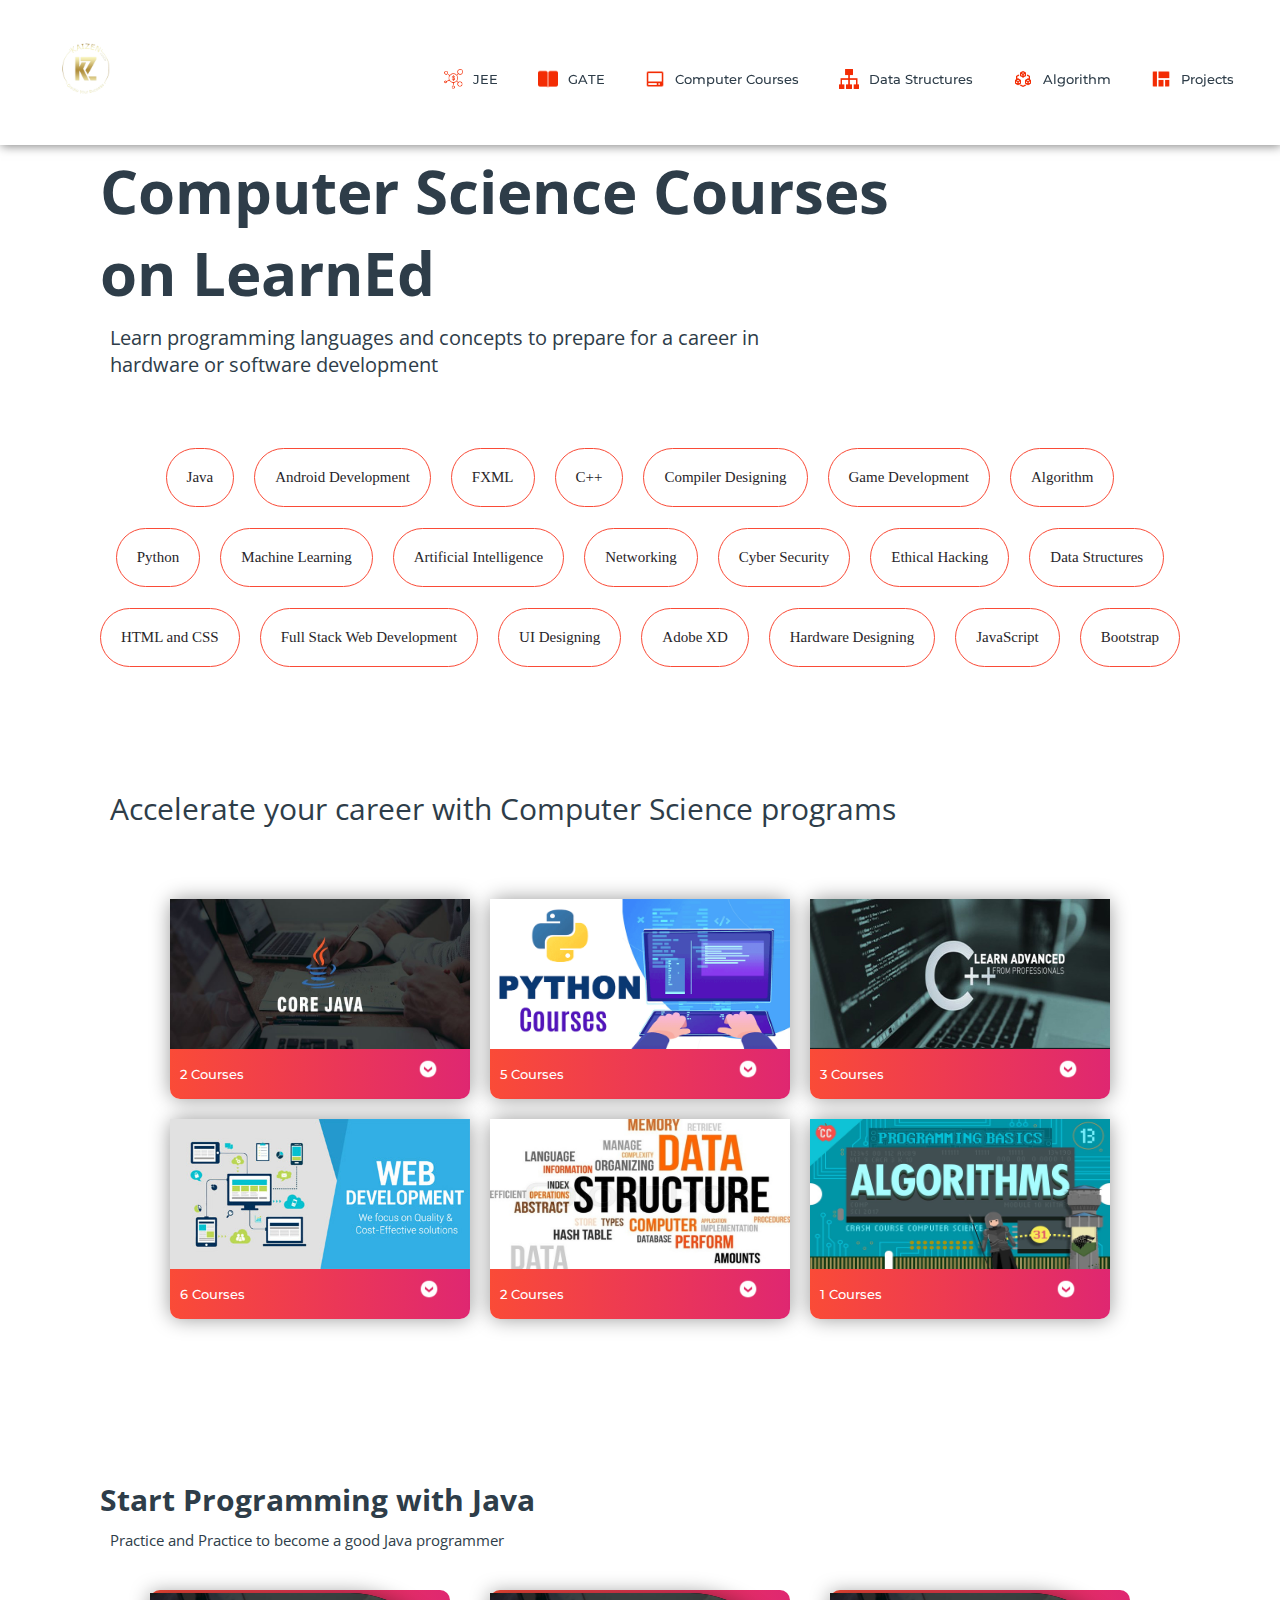
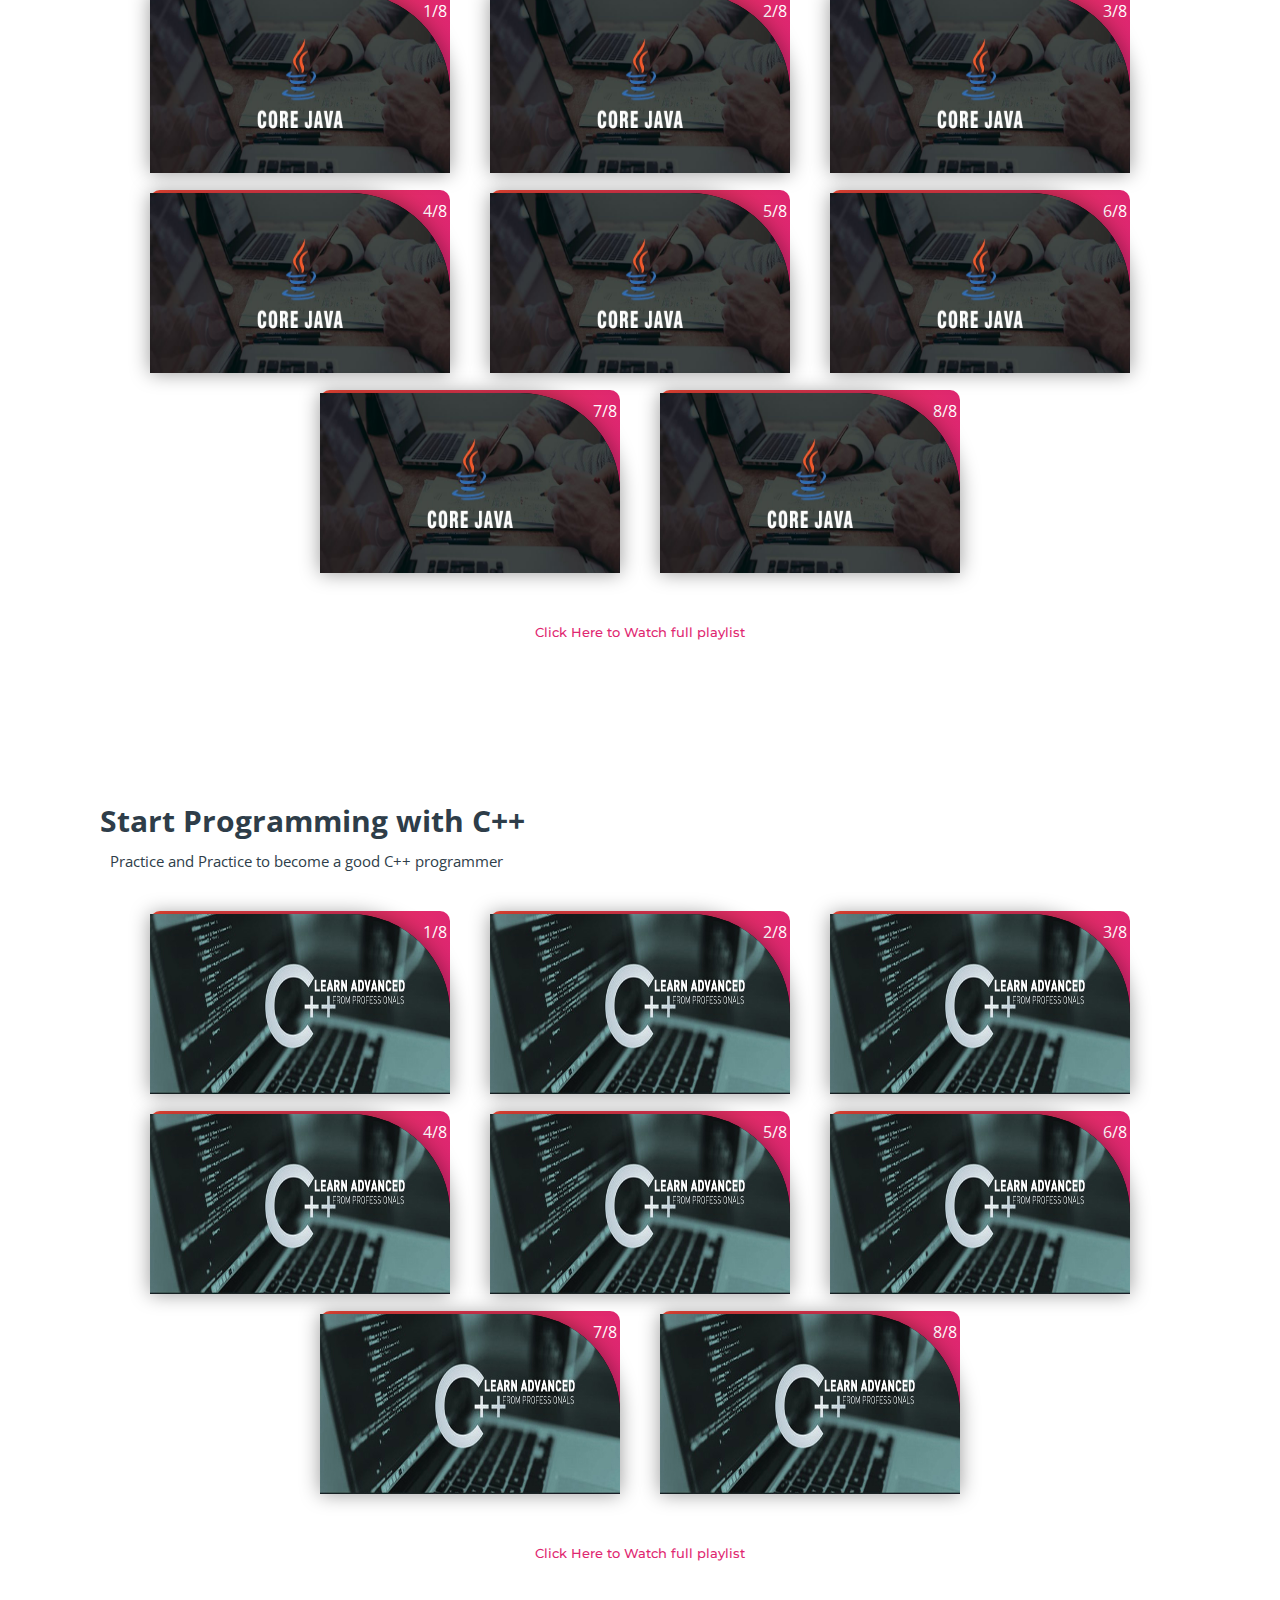
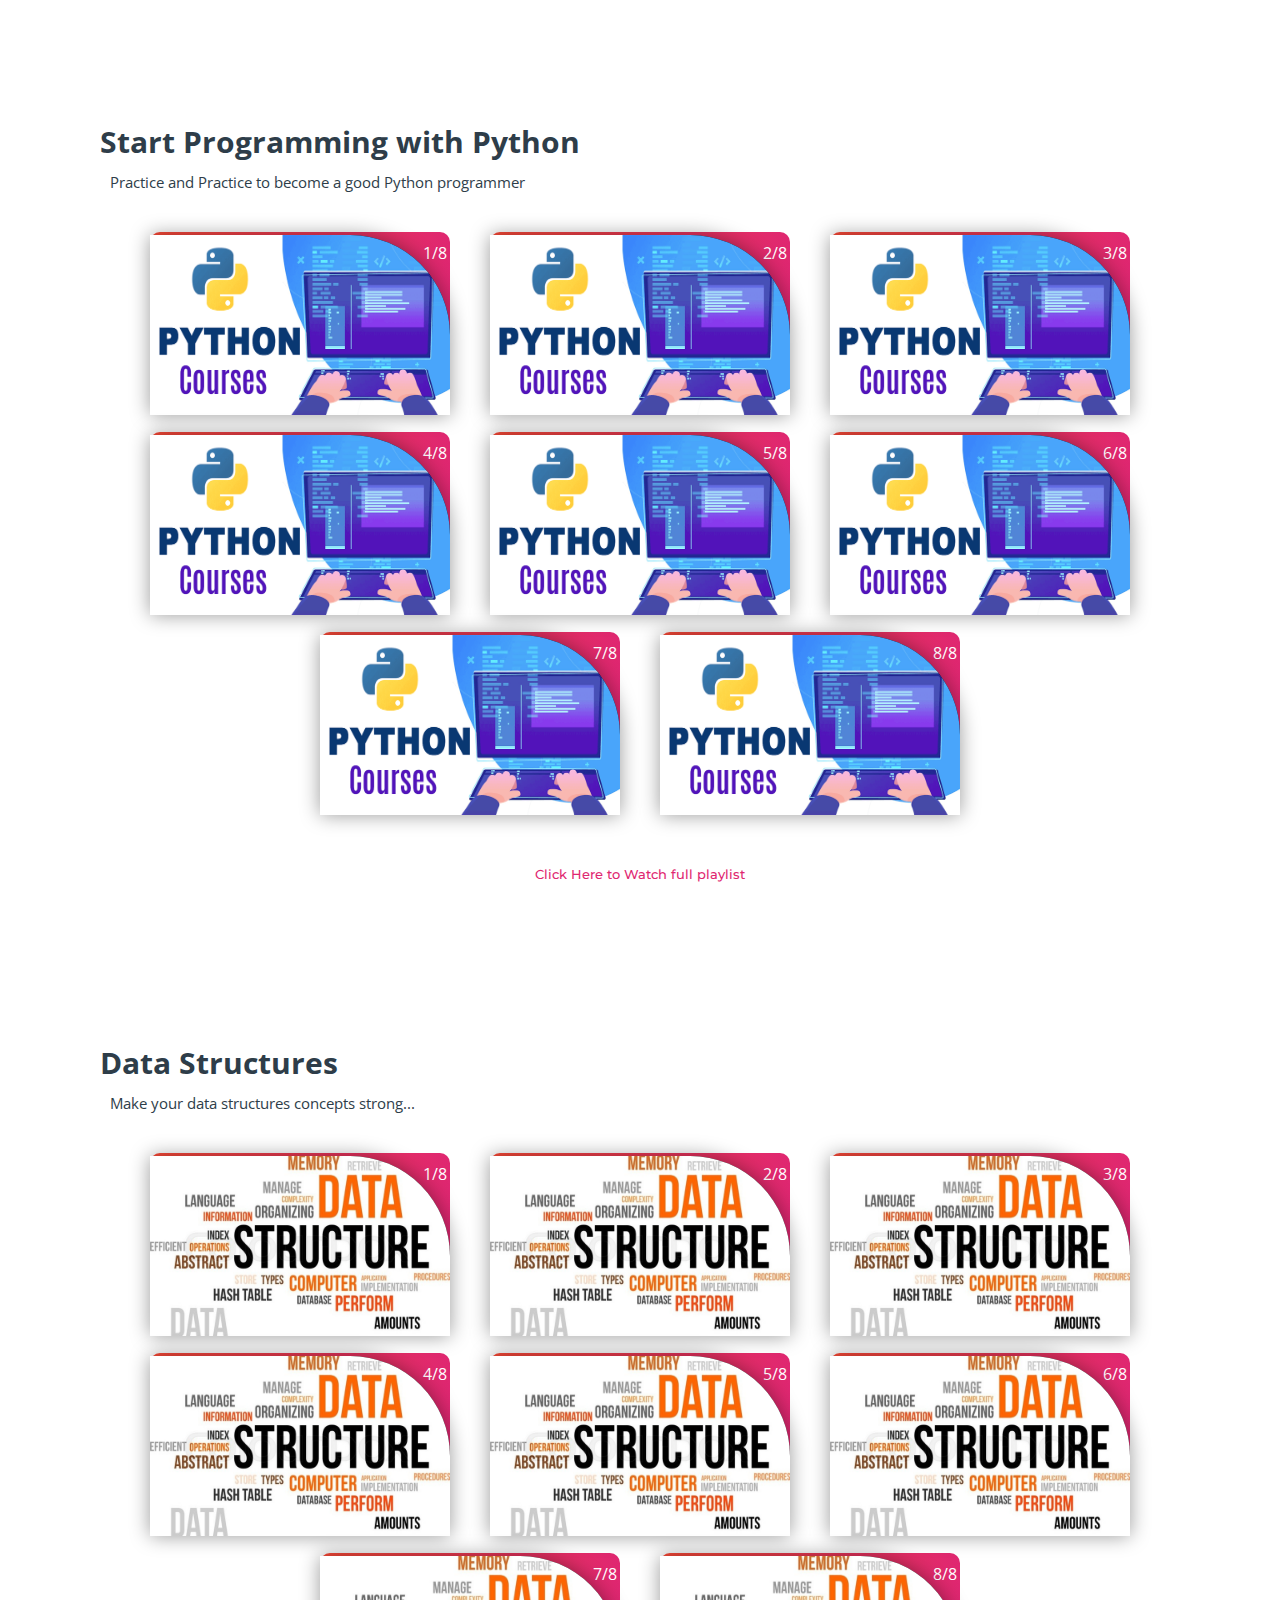
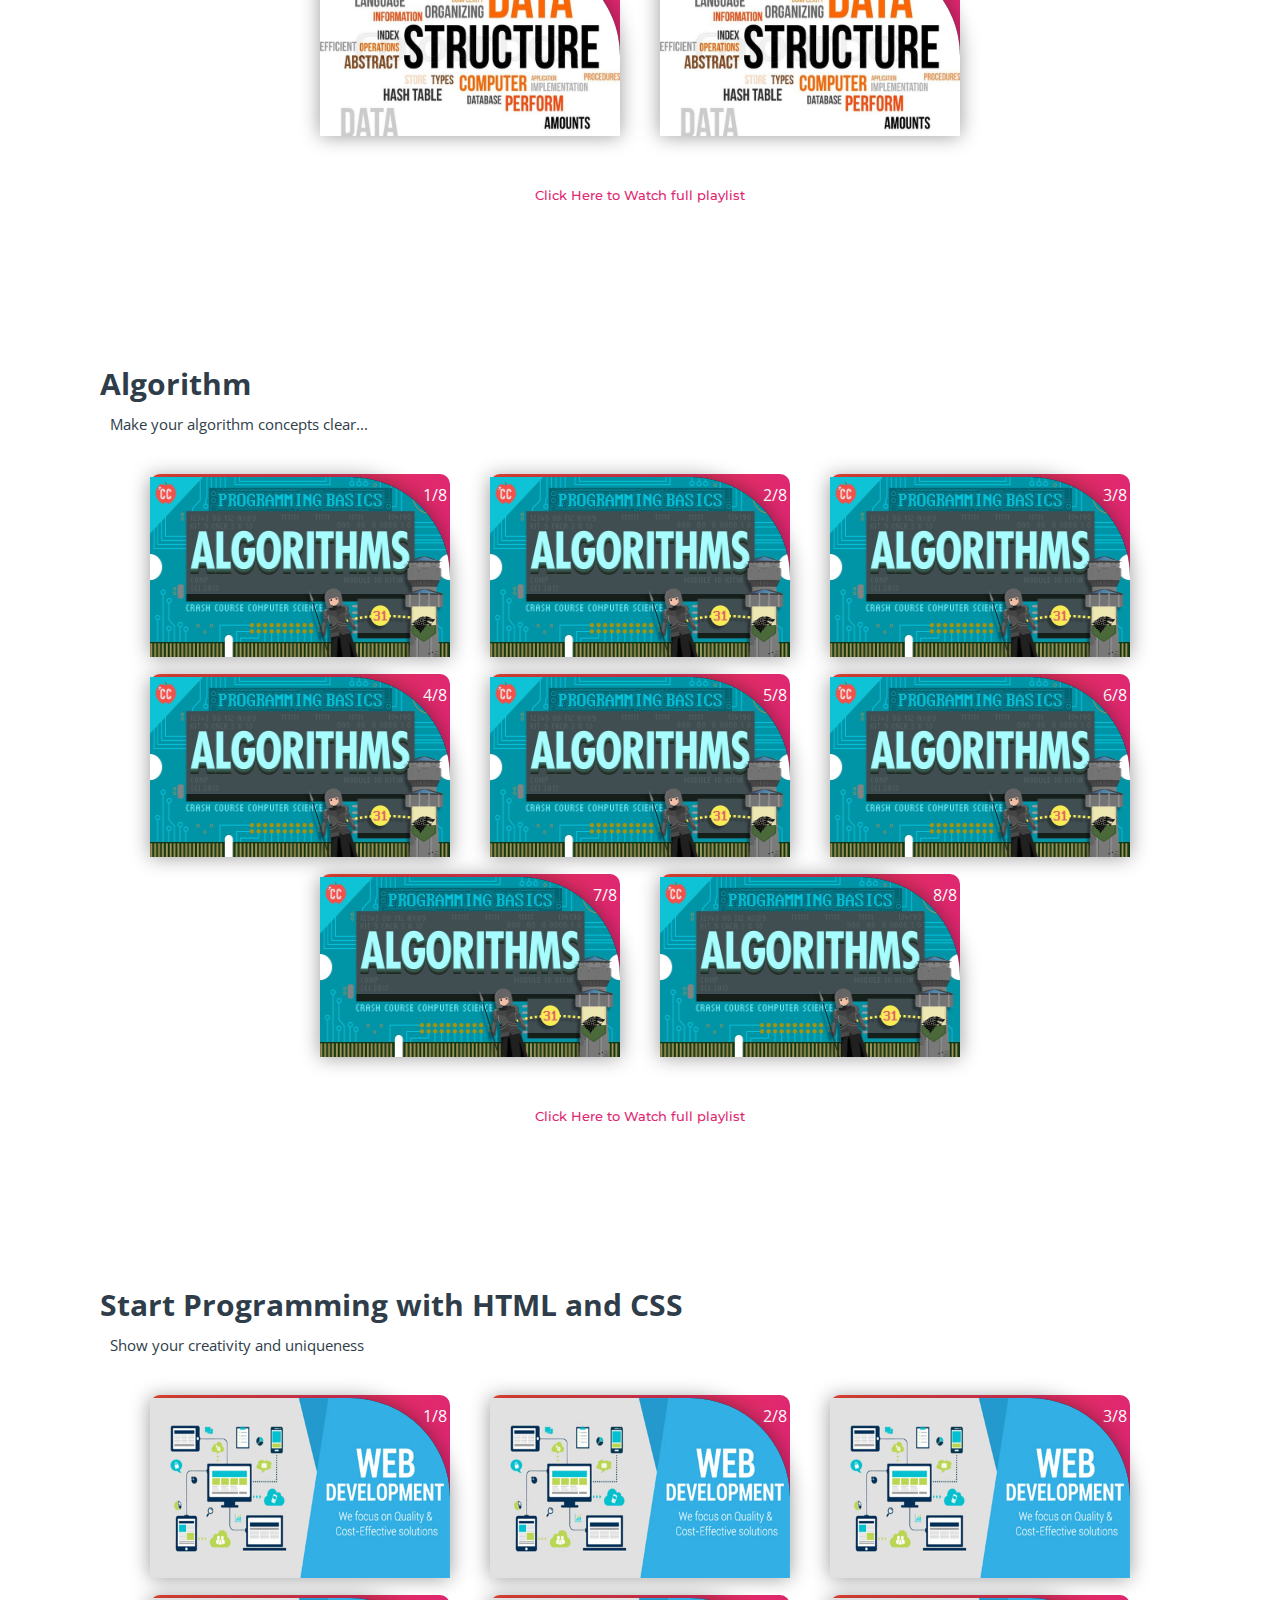
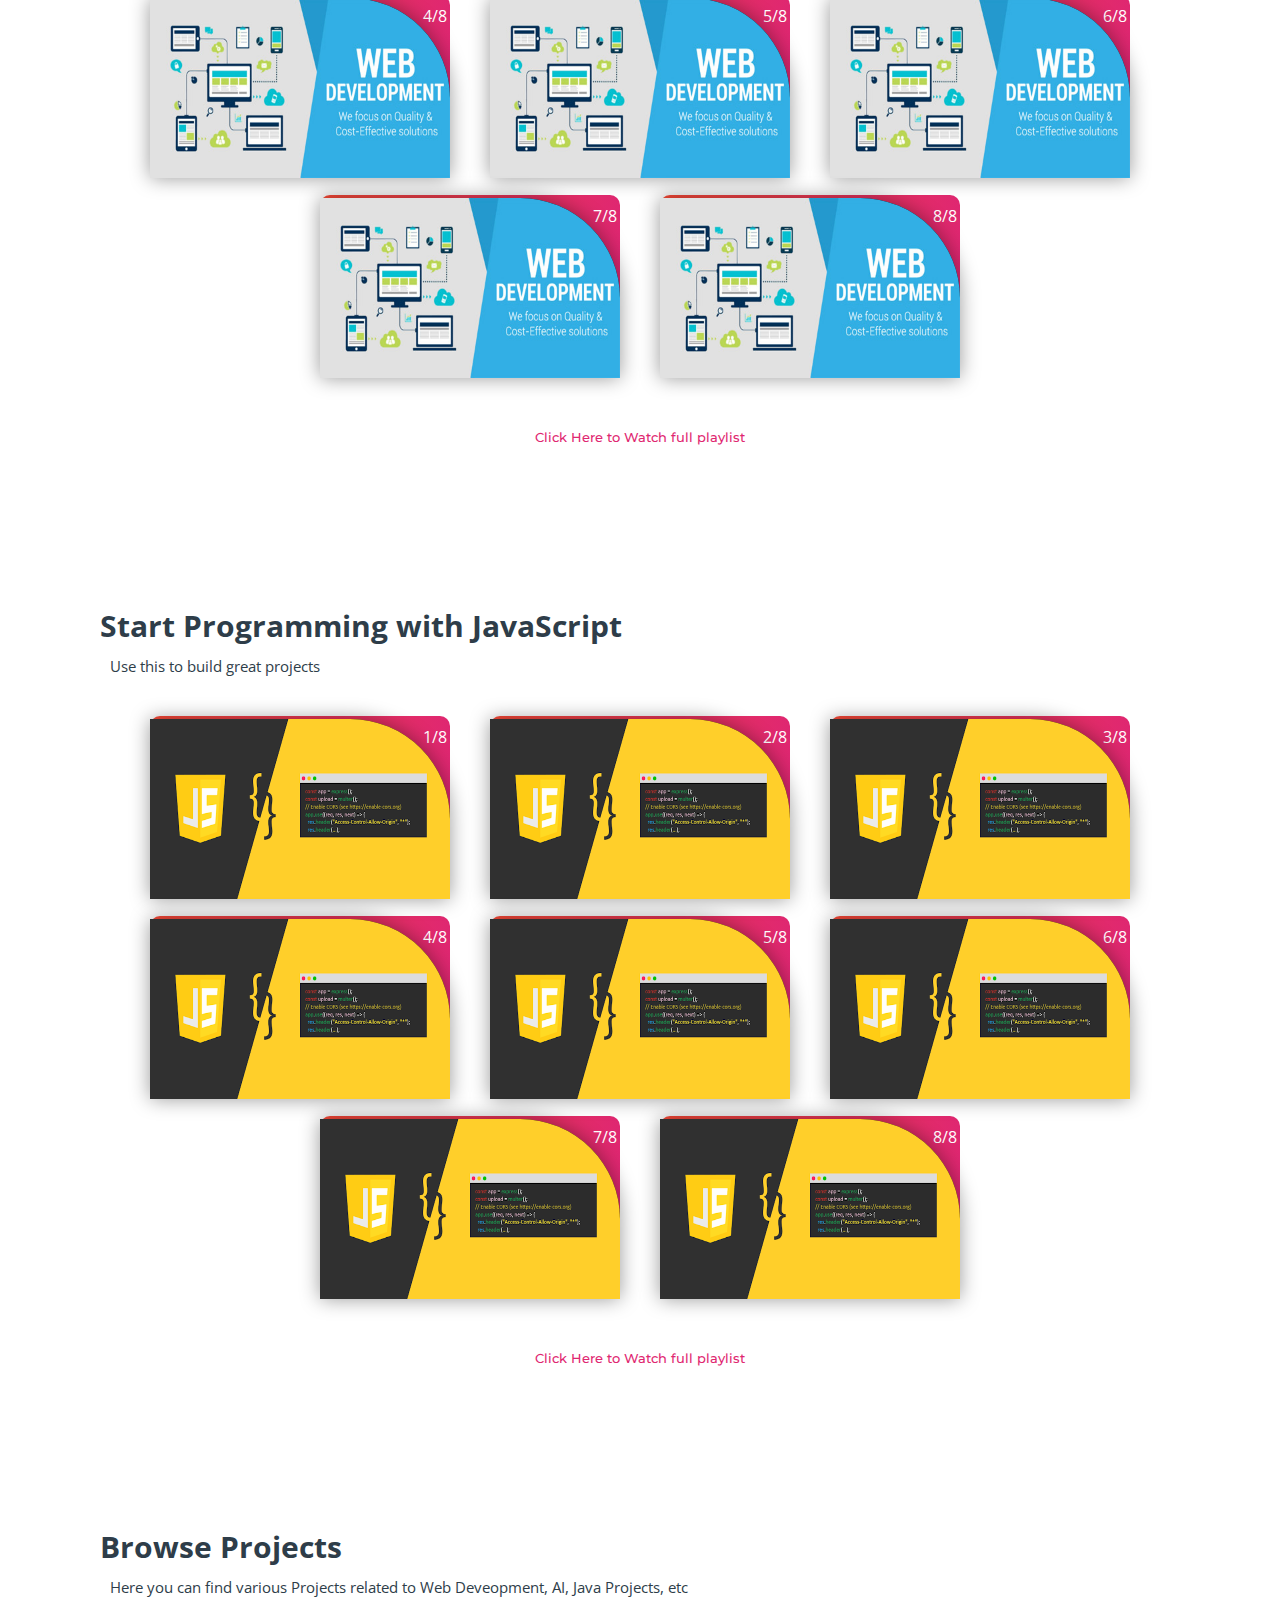
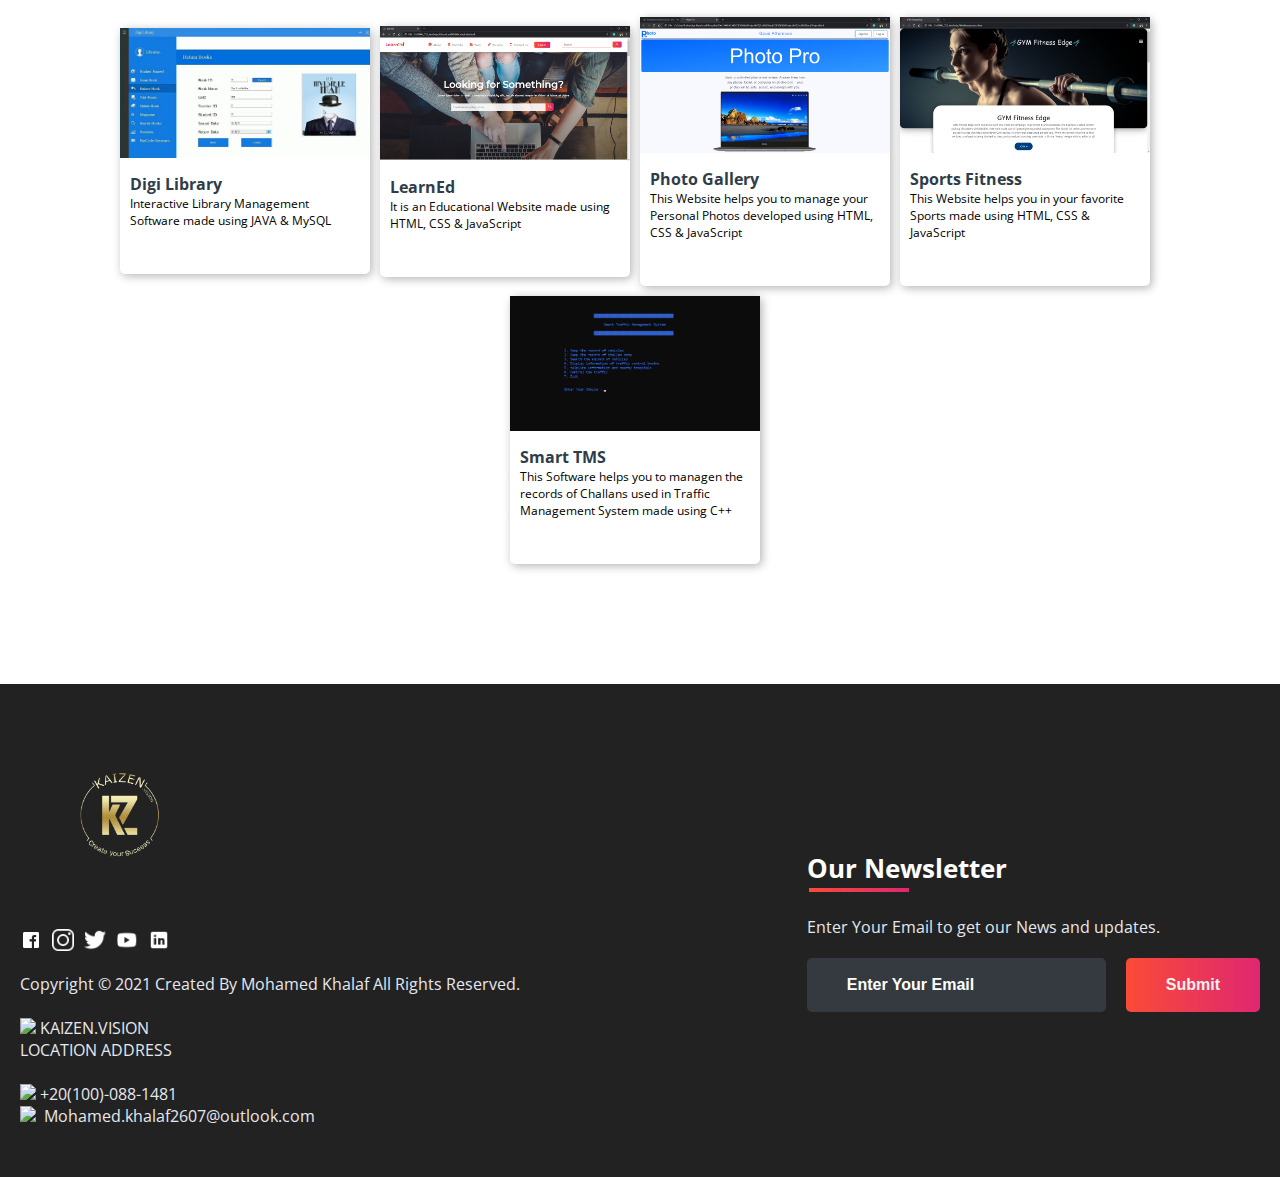
==== commit 65e42d8b: "Update computer_courses.html" ====
--- a/subjects/computer_courses.html
+++ b/subjects/computer_courses.html
@@ -583,21 +583,21 @@
 				<a href="#"><img src="../images/icon\ytube.png"></a>
 				<a href="#"><img src="../images/icon\linkedin.png"></a>
 			</div><br><br>
-			<p class="rights-text">Copyright © 2021 Created By Roshan Kumar, Abhishek Dulat All Rights Reserved.</p>
-			<br><p><img src="../images/icon/location.png"> Lovely Professional University<br>Phagwara, Punjab-144401</p><br>
-			<p><img src="../images/icon/phone.png"> +91-1234-567-890<br><img src="../images/icon/mail.png">&nbsp; learnedonline9419@gmail.com</p>
-		</div>
-		<div class="right-col">
-			<h1 style="color: #fff">Our Newsletter</h1>
-			<div class="border"></div><br>
-			<p>Enter Your Email to get our News and updates.</p>
-			<form class="newsletter-form">
-				<input class="txtb" type="email" placeholder="Enter Your Email">
-				<input class="btn" type="submit" value="Submit">
-			</form>
-		</div>
-	</div>
-</footer>
+				<p class="rights-text">Copyright © 2021 Created By Mohamed Khalaf All Rights Reserved.</p>
+				<br><p><img src="images/icon/location.png"> KAIZEN.VISION <br>LOCATION ADDRESS</p><br>
+				<p><img src="images/icon/phone.png"> +20(100)-088-1481<br><img src="images/icon/mail.png">&nbsp; Mohamed.khalaf2607@outlook.com</p>
+			</div>
+			<div class="right-col">
+				<h1 style="color: #fff">Our Newsletter</h1>
+				<div class="border"></div><br>
+				<p>Enter Your Email to get our News and updates.</p>
+				<form class="newsletter-form">
+					<input class="txtb" type="email" placeholder="Enter Your Email">
+					<input class="btn" type="submit" value="Submit">
+				</form>
+			</div>
+		</div>
+	</footer>
 
 </body>
-</html>+</html>
